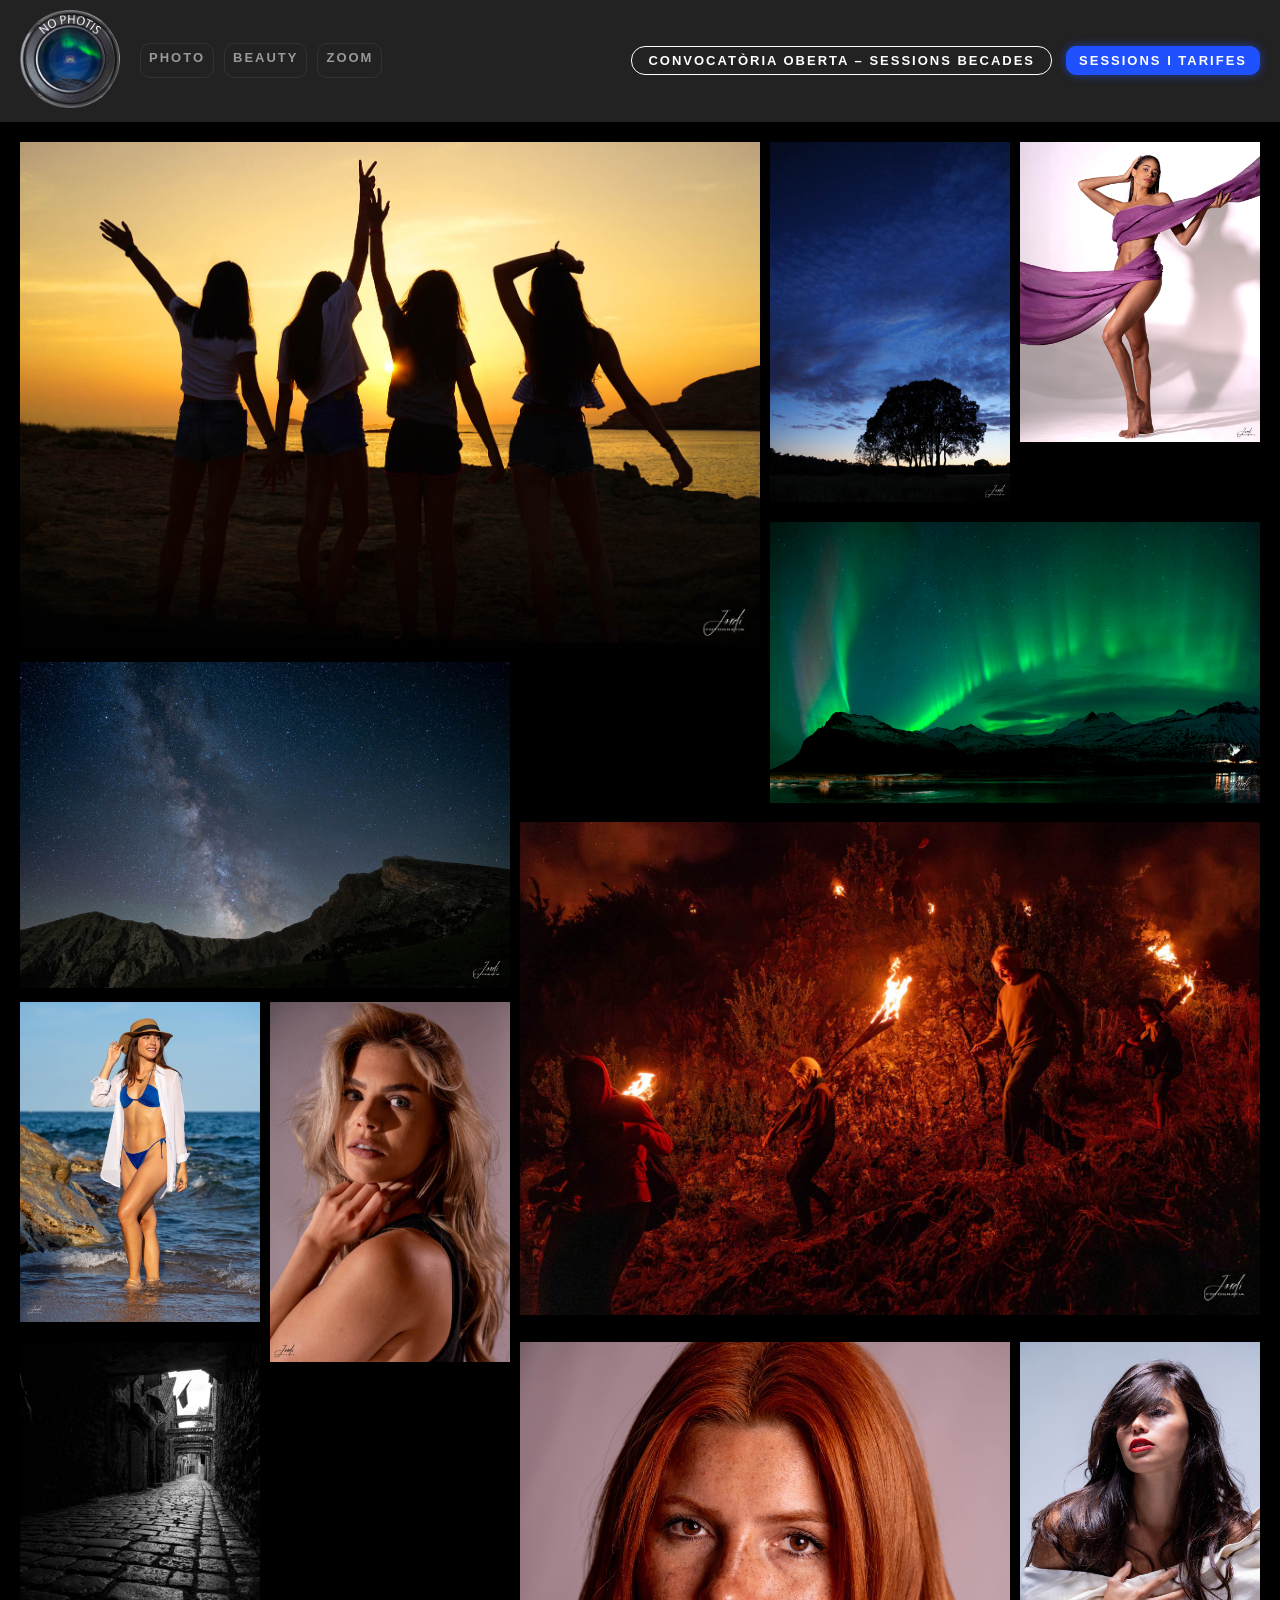
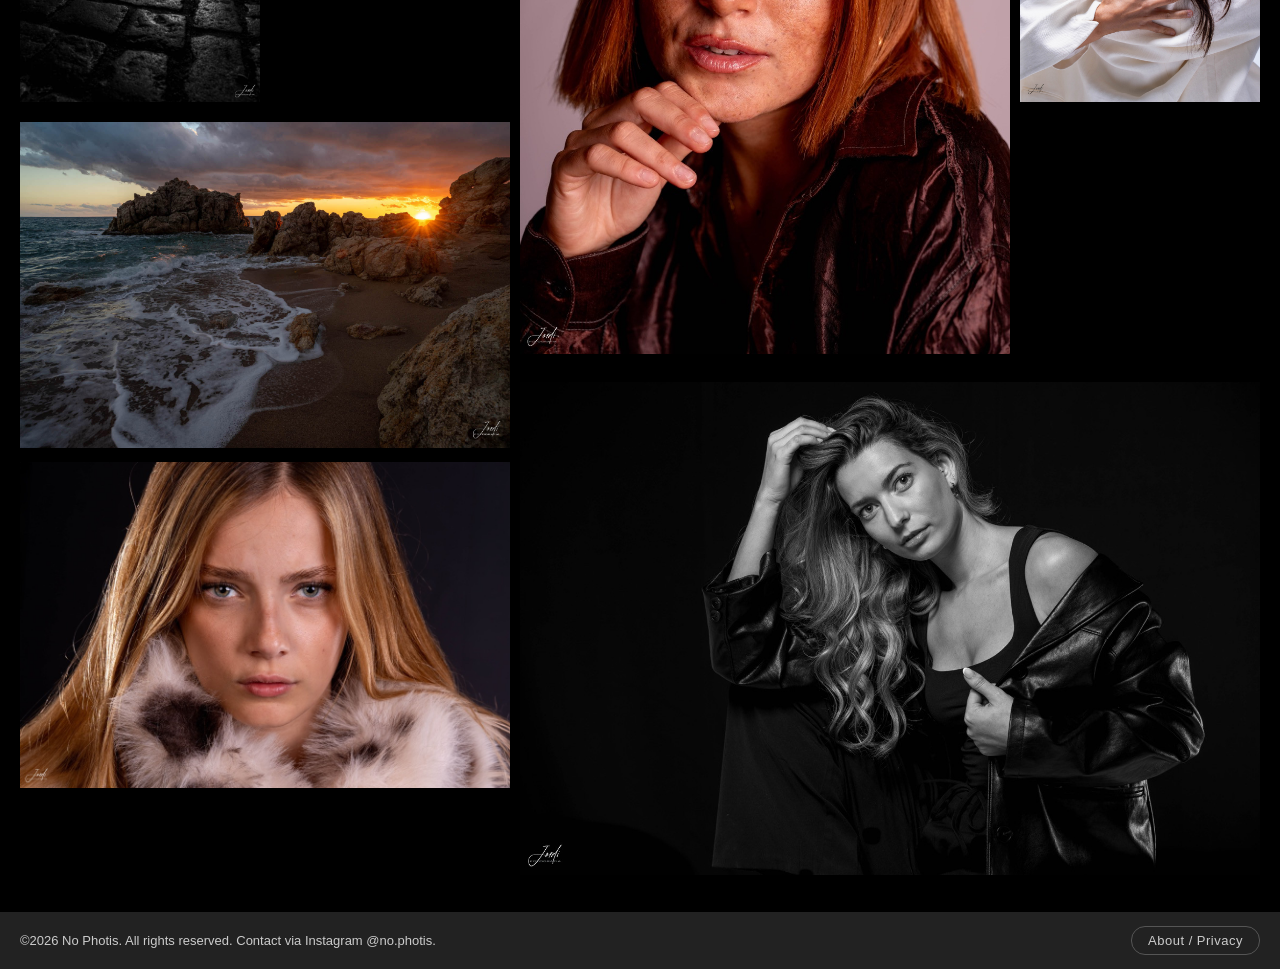
==== index.html @ d9797ae2 "sessions" ====
<!DOCTYPE html>
<html lang="ca">
<head>
    <meta charset="UTF-8">
    <meta name="viewport" content="width=device-width, initial-scale=1.0">
    <title>No Photis - Fotografia de retrat, beauty, paisatge i cel | Barcelona</title>

    <meta name="description" content="No Photis: projecte fotogràfic de Barcelona amb més de 30 anys d'experiència. Retrat i beauty en estudi, paisatges i viatges a l'exterior, cel i macro en detall.">
    <meta name="keywords" content="No Photis, fotografia Barcelona, fotògraf Barcelona, fotografia de retrat, fotografia beauty, No Photis Studio, paisatge, fotografia de viatges, fotografia nocturna, aurora boreal, fotografia macro, fotografia aèria">
    <meta name="author" content="No Photis">
    <meta name="robots" content="index, follow">
    <link rel="canonical" href="https://www.nophotis.com/">
    <link rel="icon" href="img/favicon-32.png" type="image/png" sizes="32x32">
    <link rel="icon" href="img/favicon-16.png" type="image/png" sizes="16x16">
    <link rel="apple-touch-icon" href="img/apple-touch-icon.png">

    <meta property="og:type" content="website">
    <meta property="og:site_name" content="No Photis">
    <meta property="og:title" content="No Photis - Fotografia de retrat, beauty, paisatge i cel">
    <meta property="og:description" content="Projecte fotogràfic de Barcelona amb més de 30 anys d'experiència: retrat i beauty en estudi, paisatges i viatges a l'exterior, cel, aeri i macro en detall.">
    <meta property="og:image" content="https://www.nophotis.com/img/NoPhotis.png">
    <meta property="og:url" content="https://www.nophotis.com/">
    <meta property="og:locale" content="ca_ES">
    <meta property="og:locale:alternate" content="en_US">

    <meta name="twitter:card" content="summary_large_image">
    <meta name="twitter:title" content="No Photis - Fotografia de retrat, beauty, paisatge i cel">
    <meta name="twitter:description" content="Projecte fotogràfic de Barcelona amb més de 30 anys d'experiència: retrat i beauty en estudi, paisatges i viatges a l'exterior, cel, aeri i macro en detall.">
    <meta name="twitter:image" content="https://www.nophotis.com/img/NoPhotis.png">

    <script type="application/ld+json">
    {
        "@context": "https://schema.org",
        "@type": "Person",
        "name": "No Photis",
        "url": "https://www.nophotis.com/",
        "image": "https://www.nophotis.com/img/NoPhotis.png",
        "jobTitle": "Fotògraf / Photographer",
        "description": "Projecte fotogràfic amb més de 30 anys d'experiència, ubicat a Barcelona: retrat i beauty (No Photis Studio), paisatge, viatges, cel, aeri i macro.",
        "address": {
            "@type": "PostalAddress",
            "addressLocality": "Barcelona",
            "addressCountry": "ES"
        },
        "sameAs": [
            "https://www.instagram.com/no.photis",
            "https://www.instagram.com/no.photis.studio"
        ]
    }
    </script>

    <script>
        if (location.hostname === 'studio.nophotis.com') {
            location.replace('/beauty/index.html');
        }
    </script>
    <link rel="stylesheet" href="style.css">
</head>
<body>

    <header>
        <a href="#" id="logo-home">
            <img src="img/NoPhotis.png" alt="No Photis"
                 style="width:100px; margin-right:28px;">
        </a>
        <nav>
            <div class="menu-group">
                <a class="menu-group-title" href="outdoor/index.html">PHOTO</a>
            </div>
            <div class="menu-group">
                <a class="menu-group-title" href="beauty/index.html">BEAUTY</a>
            </div>
            <div class="menu-group">
                <a class="menu-group-title" href="zoom/index.html">ZOOM</a>
            </div>
        </nav>
        <div class="header-dreta">
            <!-- CONVOCATÒRIA: per mostrar el bàner, treu "hidden" -->
            <a id="convocatoria-banner" class="convocatoria-banner" href="sessions-becades/index.html">Convocatòria oberta – Sessions becades</a>
            <a class="menu-sessions" href="sessions/index.html">SESSIONS I TARIFES</a>
        </div>
    </header>

    <main>
        <section id="gallery">
            <div class="grid">
                <!-- Les imatges es carregaran aquí mitjançant JavaScript -->
            </div>
            <div id="full-image-view">
                <button id="prev-image" class="nav-button"><img src="img/prev.png" alt="Prev"></button>
                <div id="full-image-container">
                    <img id="full-image" src="" alt="">
                    <div id="image-name"></div>
                </div>
                <button id="next-image" class="nav-button"><img src="img/next.png" alt="Next"></button>
            </div>
        </section>

<!--
    <section id="about">
      <p>Capturant instants !</p>
        </section>
-->
    </main>

    <footer>
        <p>&copy;2026 No Photis. All rights reserved. Contact via Instagram <a href="https://www.instagram.com/no.photis" target="_blank">@no.photis</a>.</p>
        <a href="about.html" target="_blank" rel="noopener" class="footer-info-link">About / Privacy</a>
    </footer>

    <script>
        window.MOSAIC_TYPE = 'modular';
    </script>
    <script src="script.js"></script>
</body>
</html>
---- style.css ----
body {
    background-color: black;
    color: white;
    font-family: sans-serif;
    margin: 0;
    padding: 0;
}

header {
    background-color: #222;
    padding: 10px 20px;
    display: flex;
    align-items: center;
   /* justify-content: space-between; */
}

nav {
    display: flex;
    flex-wrap: wrap;
    align-items: flex-start;
    column-gap: 26px;
    row-gap: 6px;
}

/* Cada grup temàtic: un títol i, a sota, la llista de seccions en horitzontal.
   Només dues línies d'alçada perquè tot el menú s'encabeixi dins l'alçada del logo. */
.menu-group {
    display: flex;
    flex-direction: column;
    align-items: flex-start;
    border: 1px solid #333;
    border-radius: 10px;
    padding: 6px 8px;
    margin: -6px -8px;
}

.menu-group-title {
    font-family: Calibri, sans-serif;
    font-size: 13px;
    font-weight: bold;
    letter-spacing: 2px;
    color: #999;
    margin-bottom: 6px;
}

/* Quan el títol de grup és un enllaç cap a la subpàgina d'un altre grup temàtic */
a.menu-group-title {
    text-decoration: none;
    cursor: pointer;
}

a.menu-group-title:hover {
    color: #fff;
}

.menu-group-links {
    list-style: none;
    padding: 0;
    margin: 0;
    display: flex;
    flex-wrap: wrap;
    gap: 8px;
}

.menu-group-links li {
    margin: 0;
}

.menu-group-links a {
    display: inline-block;
    color: white;
    text-decoration: none;
    white-space: nowrap;
    padding: 5px 18px;
    background-color: black;
    border-radius: 14px;
    font-family: Calibri, sans-serif;
    font-size: 14px;
    line-height: 1.6;
}

.menu-group-links a:hover {
    background-color: white;
    color: black;
}

.menu-group-links a.active {
    background-color: white;
    color: black;
    font-weight: bold;
}

/* El grup temàtic actiu (la pàgina que s'està visualitzant) es distingeix
   dels altres amb un marc més marcat i un fons lleugerament més clar. */
.menu-group.active-group {
    border-color: #888;
    background-color: rgba(255, 255, 255, 0.08);
}

.menu-group.active-group .menu-group-title {
    color: #fff;
}

main {
    padding: 20px;
}

/* ============================================================
   MOSAIC DE LA GALERIA
   Cada secció (homepage, outdoor, beauty, zoom) declara el seu tipus de
   mosaic assignant `window.MOSAIC_TYPE` a l'<script> inline de la pàgina,
   abans de carregar script.js. Tipus disponibles:
     'justified' -> files d'alçada fixa, amplada segons proporció (per defecte)
     'columns'   -> mosaic clàssic per columnes (a l'estil Pinterest)
     'modular'   -> grid asimètric amb punts focals (lògica a script.js)
   script.js afegeix la classe `mosaic-<tipus>` al <body>; els blocs de sota
   defineixen l'estil de cada tipus. Per afegir-ne un de nou, crea un bloc
   `.mosaic-<nom> #gallery .grid { ... }` seguint el mateix patró.
   ============================================================ */

#gallery .grid {
    display: flex;
    flex-wrap: wrap;
    gap: 10px;
}

/* Cada imatge es mostra sencera, amb la seva proporció natural, sense retallar */
.grid-item {
    position: relative;
    overflow: hidden; /* Important per no sobresortir en l'animació de hover */
}

#gallery .grid img {
    display: block;
    cursor: pointer;
    transition: transform 0.3s ease;
}

#gallery .grid img:hover {
    transform: scale(1.05);
}

/* ---- justified: files d'alçada fixa, amplada lliure segons la proporció
   de cada imatge, perquè una foto horitzontal i una vertical es vegin amb
   una mida semblant (per alçada) en lloc que l'horitzontal surti molt més
   petita. Centrada perquè la darrera fila (incompleta) no quedi despenjada
   a l'esquerra. ---- */
.mosaic-justified #gallery .grid {
    justify-content: center;
}

.mosaic-justified .grid-item {
    height: 260px;
}

.mosaic-justified #gallery .grid img {
    height: 100%;
    width: auto;
    max-width: 100%;
}

@media (max-width: 700px) {
    .mosaic-justified .grid-item {
        height: 170px;
    }
}

/* ---- columns: mosaic clàssic per columnes ---- */
.mosaic-columns #gallery .grid {
    display: block;
    columns: 280px;
    column-gap: 10px;
}

.mosaic-columns .grid-item {
    height: auto;
    break-inside: avoid;
    margin-bottom: 10px;
}

.mosaic-columns #gallery .grid img {
    width: 100%;
    height: auto;
}

/* ---- modular: grid asimètric amb punts focals. El JS decideix per cada
   foto quantes columnes (grid-column) i files (grid-row-end) ocupa la
   cel·la: l'amplada surt de l'orientació real de la imatge (les panoràmiques
   guanyen columnes, les verticals no s'estiren) i cada 8 posicions dues
   fotos reben una columna extra com a punt focal. L'alçada resultant es
   calcula a partir de l'alçada renderitzada, perquè la imatge s'hi ajusti
   exactament sense retallar-se ni deixar marge negre. ---- */
.mosaic-modular #gallery .grid {
    display: grid;
    grid-template-columns: repeat(auto-fill, minmax(230px, 1fr));
    grid-auto-rows: 10px;
    grid-auto-flow: dense;
    gap: 10px;
}

.mosaic-modular .grid-item {
    height: auto;
}

.mosaic-modular #gallery .grid img {
    width: 100%;
    height: auto;
}

/* En pantalles molt amples, limita l'amplada total perquè el nombre de
   columnes segueixi creixent (auto-fill) en lloc de deixar que unes poques
   columnes s'eixamplin fins a fer les fotos exagerades. */
.mosaic-modular main {
    max-width: 2000px;
    margin: 0 auto;
}

/* Estils per al nom del fitxer sota cada imatge del grid */
.image-name-grid {
    display: none;
/*
    position: absolute;
    bottom: 5px;
    left: 5px;
    color: white;
    font-size: 12px;
    background-color: rgba(0, 0, 0, 0.7);
    padding: 2px 5px;
    border-radius: 3px;
*/
}

#full-image-view {
    display: none;
    position: fixed;
    top: 0;
    left: 0;
    width: 100%;
    height: 100%;
    background-color: rgba(0, 0, 0, 0.9);
    z-index: 1000;
    text-align: center;
    display: flex;
    align-items: center;
    justify-content: center;
}

#full-image-container {
    position: relative;
    width: 90%; /* Canviat max-width per width */
    height: 90vh; /* Canviat max-height per height i usant vh */
    display: flex;
    align-items: center;
    justify-content: center;
}


#full-image {
    max-width: 100%;
    max-height: 100%;
    object-fit: contain;
}

#image-name {
    display: none;
/*
    position: absolute;
    bottom: 10px;
    left: 50%;
    transform: translateX(-50%);
    color: white;
    font-size: 16px;
    text-align: center;
*/
}


.nav-button img {
    width: 50px; /* Ajusta segons necessitis */
    height: 50px; /* Ajusta segons necessitis */
    vertical-align: middle; /* Alinea verticalment la imatge */
}


#prev-image {
    left: 10px;
    background-color: transparent; /* Fons transparent */
    color: white;
    border: none;
    padding: 5px 5px;
    cursor: pointer;
    font-size: 5px;
    border-radius: 5px;
    transform: scale(0.6);
}


#next-image {
    right: 10px;
    background-color: transparent; /* Fons transparent */
    color: white;
    border: none;
    padding: 5px 5px;
    cursor: pointer;
    font-size: 5px;
    border-radius: 5px;
    transform: scale(0.6);
}


#prev-image img,
#next-image img {
    filter: invert(1) opacity(0.8);
}


#prev-image img:hover,
#next-image img:hover {
/*    filter: invert(0); */
    transform: scale(1.1);
}


#about {
    display: none;
    margin-top: 20px;
}

#about-content {
    line-height: 1.6;
}

footer {
    background-color: #222;
    padding: 14px 20px;
    display: flex;
    align-items: center;
    justify-content: space-between;
    flex-wrap: wrap;
    gap: 12px;
    font-size: 13px;
    color: #ccc;
}

footer p {
    margin: 0;
}

footer a {
    color: #ccc;
    text-decoration: none;
}

footer a:hover {
    color: #fff;
}

.footer-info-link {
    white-space: nowrap;
    border: 1px solid #555;
    padding: 6px 16px;
    border-radius: 14px;
    font-family: Calibri, sans-serif;
    letter-spacing: 0.5px;
}

.footer-info-link:hover {
    background-color: #fff;
    color: #000 !important;
    border-color: #fff;
}

/* ============================================================
   SESSIONS I TARIFES / SESSIONS BECADES
   Bàner de convocatòria (portada, BEAUTY i /sessions) i pàgines
   /sessions i /sessions-becades. Tots els textos i preus són a l'HTML.
   ============================================================ */

/* Zona dreta de la capçalera: bàner de convocatòria (si es mostra) i botó
   "Sessions i tarifes", a la mateixa alçada que el menú */
.header-dreta {
    margin-left: auto;
    align-self: center;
    display: flex;
    align-items: center;
    flex-wrap: wrap;
    justify-content: flex-end;
    gap: 10px 14px;
    padding-left: 20px;
}

.menu-sessions {
    white-space: nowrap;
    font-family: Calibri, sans-serif;
    font-size: 13px;
    font-weight: bold;
    letter-spacing: 2px;
    color: #fff;
    text-decoration: none;
    background-color: #1f51ff;
    border: 1px solid #1f51ff;
    border-radius: 10px;
    padding: 6px 12px;
    box-shadow: 0 0 10px rgba(31, 81, 255, 0.6);
}

.menu-sessions:hover,
.menu-sessions:focus-visible {
    background-color: #4d74ff;
    border-color: #fff;
    box-shadow: 0 0 14px rgba(77, 116, 255, 0.85);
}

.menu-sessions[aria-current="page"] {
    border-color: #fff;
}

/* Bàner: un sol element, en majúscules */
.convocatoria-banner {
    white-space: nowrap;
    font-family: Calibri, sans-serif;
    font-size: 13px;
    font-weight: bold;
    letter-spacing: 2px;
    text-transform: uppercase;
    color: #fff;
    text-decoration: none;
    border: 1px solid #fff;
    border-radius: 14px;
    padding: 6px 16px;
}

.convocatoria-banner:hover,
.convocatoria-banner:focus-visible {
    background-color: #fff;
    color: #000;
}

.convocatoria-banner[hidden] {
    display: none;
}

/* En pantalles estretes, el menú es queda al costat del logo com sempre i la
   zona dreta passa a una línia pròpia, alineada a la dreta */
@media (max-width: 700px) {
    header {
        flex-wrap: wrap;
        row-gap: 12px;
    }
    header nav {
        flex: 1 1 0;
        min-width: 0;
    }
    .header-dreta {
        flex-basis: 100%;
        padding-left: 0;
    }
    .convocatoria-banner {
        white-space: normal;
        text-align: right;
    }
}

.pagina-sessions a:focus-visible,
nav a:focus-visible,
.header-dreta a:focus-visible {
    outline: 2px solid #fff;
    outline-offset: 2px;
}

.sessions-main {
    max-width: 960px;
    margin: 0 auto;
    padding: 24px 16px 48px;
    line-height: 1.6;
}

.sessions-main a {
    color: #fff;
}

.sessions-main h1 {
    font-size: 26px;
    font-weight: normal;
    letter-spacing: 1px;
    margin: 0 0 12px;
}

.sessions-main h2 {
    font-family: Calibri, sans-serif;
    font-size: 15px;
    letter-spacing: 2px;
    text-transform: uppercase;
    color: #ccc;
    border-bottom: 1px solid #333;
    padding-bottom: 8px;
    margin: 40px 0 16px;
}

.sessions-main h3 {
    font-size: 16px;
    margin: 24px 0 8px;
}

.sessions-intro p {
    color: #ccc;
    max-width: 640px;
}

.sessions-intro .sessions-subtitol {
    margin: -6px 0 14px;
    font-family: Calibri, sans-serif;
    font-size: 14px;
    letter-spacing: 1px;
    color: #999;
}

.sessions-llista {
    padding-left: 20px;
}

.sessions-llista li {
    margin-bottom: 6px;
}

.sessions-boto {
    display: inline-block;
    font-family: Calibri, sans-serif;
    font-size: 14px;
    letter-spacing: 1px;
    text-transform: uppercase;
    color: #000 !important;
    background-color: #fff;
    border: 1px solid #fff;
    border-radius: 20px;
    padding: 8px 22px;
    text-decoration: none;
    cursor: pointer;
}

.sessions-boto:hover {
    background-color: #ccc;
    border-color: #ccc;
}

/* Targetes de serveis: una columna al mòbil, 2–3 a escriptori */
.serveis-grid {
    display: grid;
    grid-template-columns: 1fr;
    gap: 16px;
}

@media (min-width: 640px) {
    .serveis-grid {
        grid-template-columns: repeat(2, 1fr);
    }
}

@media (min-width: 960px) {
    .serveis-grid {
        grid-template-columns: repeat(3, 1fr);
    }
}

.servei-card {
    display: flex;
    flex-direction: column;
    background-color: #111;
    border: 1px solid #333;
    border-radius: 10px;
    padding: 18px 20px;
}

.servei-card h3 {
    margin: 0 0 2px;
    font-size: 17px;
}

.servei-durada {
    margin: 0 0 10px;
    color: #999;
    font-size: 14px;
}

.servei-card ul {
    margin: 0 0 14px;
    padding-left: 18px;
    color: #ccc;
    font-size: 14px;
}

.servei-preu {
    margin: auto 0 0;
    font-size: 22px;
}

.servei-preu small {
    font-size: 12px;
    color: #999;
}

.servei-nota {
    margin: 10px 0 0;
    font-size: 13px;
    color: #aaa;
}

.servei-becable {
    border-color: #777;
}

/* Bloc de becades: diferenciat però sobri */
.becades-bloc {
    background-color: #151515;
    border: 1px solid #444;
    border-radius: 10px;
    padding: 4px 20px 20px;
    margin-top: 40px;
    scroll-margin-top: 16px;
}

.becades-bloc h2 {
    margin-top: 20px;
}

.becades-dades {
    display: flex;
    flex-wrap: wrap;
    gap: 12px 32px;
    margin: 16px 0;
}

.becades-dades dt {
    font-family: Calibri, sans-serif;
    font-size: 12px;
    letter-spacing: 1px;
    text-transform: uppercase;
    color: #999;
}

.becades-dades dd {
    margin: 0;
}

.becades-dades [hidden] {
    display: none;
}

.becades-recordatori {
    color: #ccc;
}

.moodboard {
    display: grid;
    grid-template-columns: repeat(2, 1fr);
    gap: 8px;
    margin: 20px 0;
}

@media (min-width: 640px) {
    .moodboard {
        grid-template-columns: repeat(3, 1fr);
    }
}

.moodboard img {
    width: 100%;
    aspect-ratio: 4 / 5;
    object-fit: cover;
    display: block;
}

.becades-nota {
    font-size: 13px;
    color: #aaa;
}

/* Selector d'idioma (CAT · ES · EN) de /sessions i /sessions-becades */
.selector-idioma {
    display: flex;
    align-items: center;
    font-family: Calibri, sans-serif;
    font-size: 12px;
    letter-spacing: 1px;
}

.selector-idioma a {
    color: #999;
    text-decoration: none;
    padding: 4px 6px;
}

.selector-idioma a + a {
    border-left: 1px solid #555;
}

.selector-idioma a:hover {
    color: #fff;
}

.selector-idioma a[aria-current="page"] {
    color: #fff;
    font-weight: bold;
}
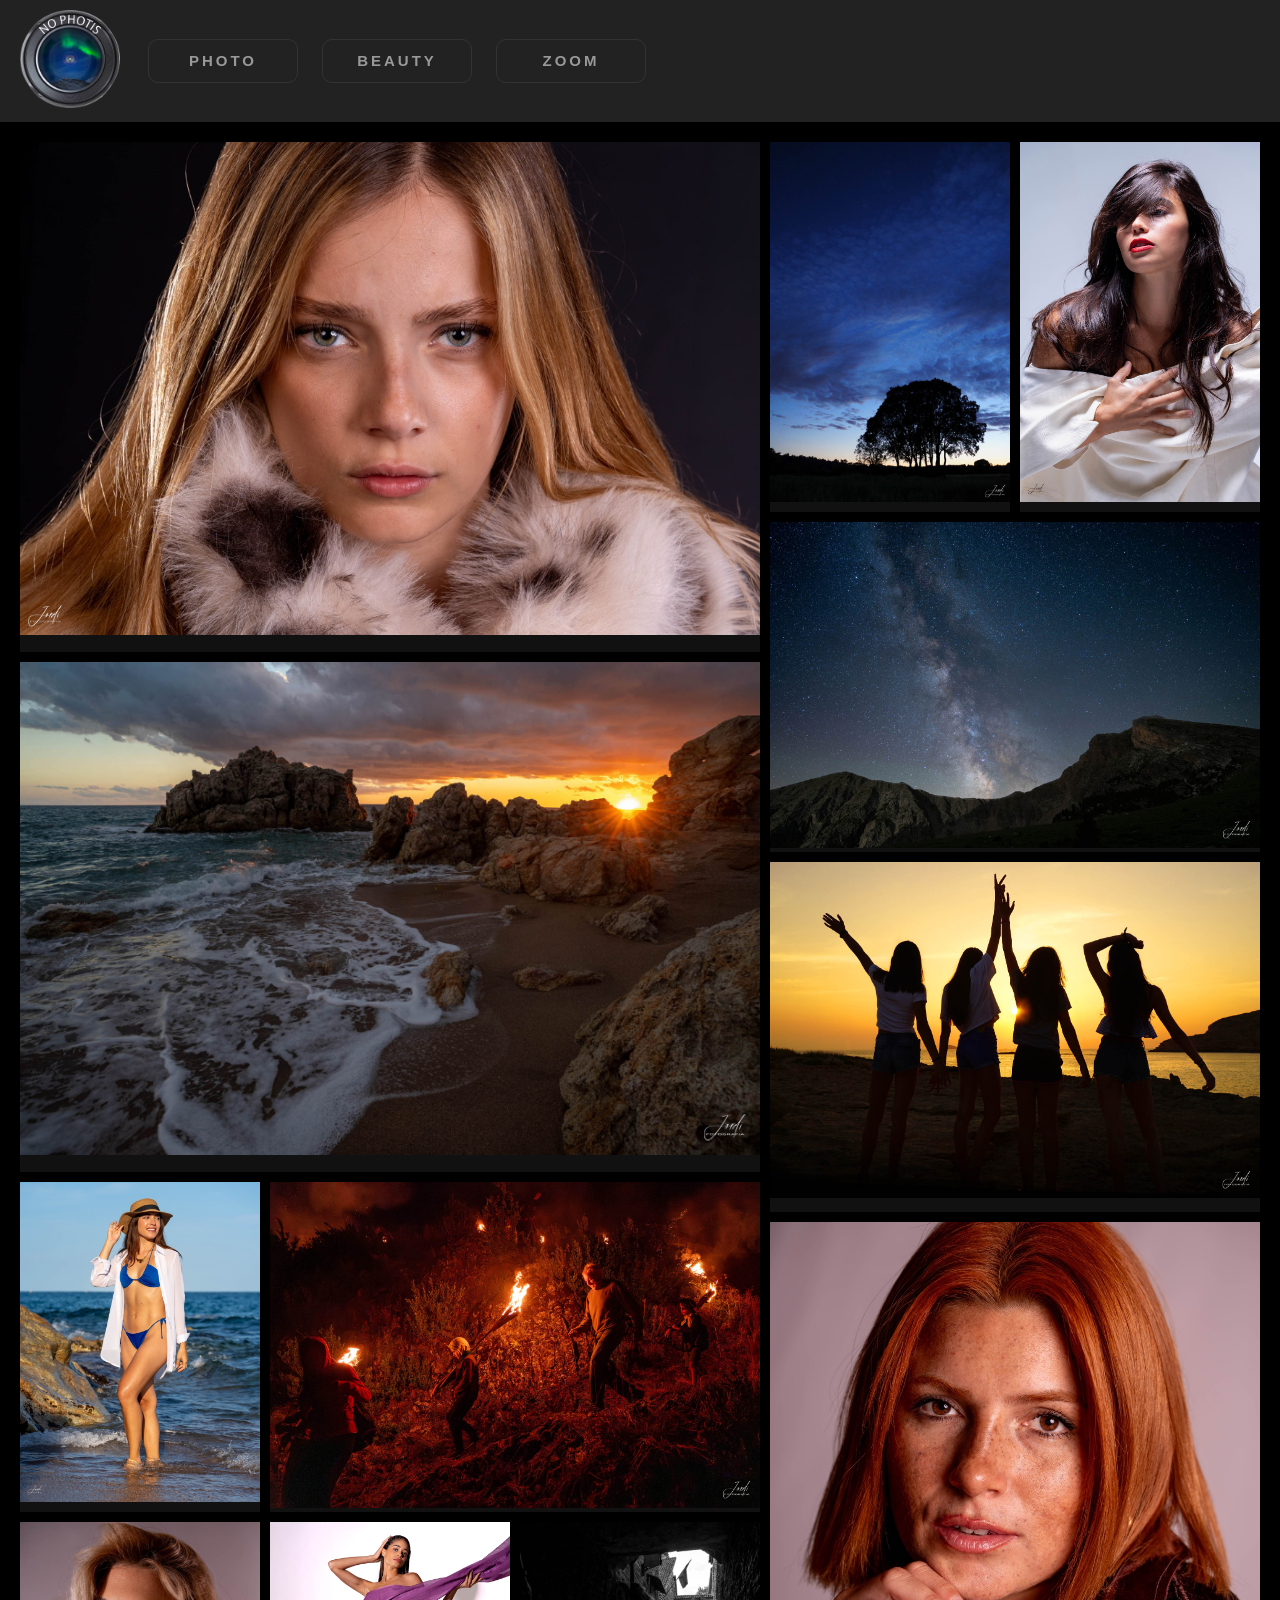
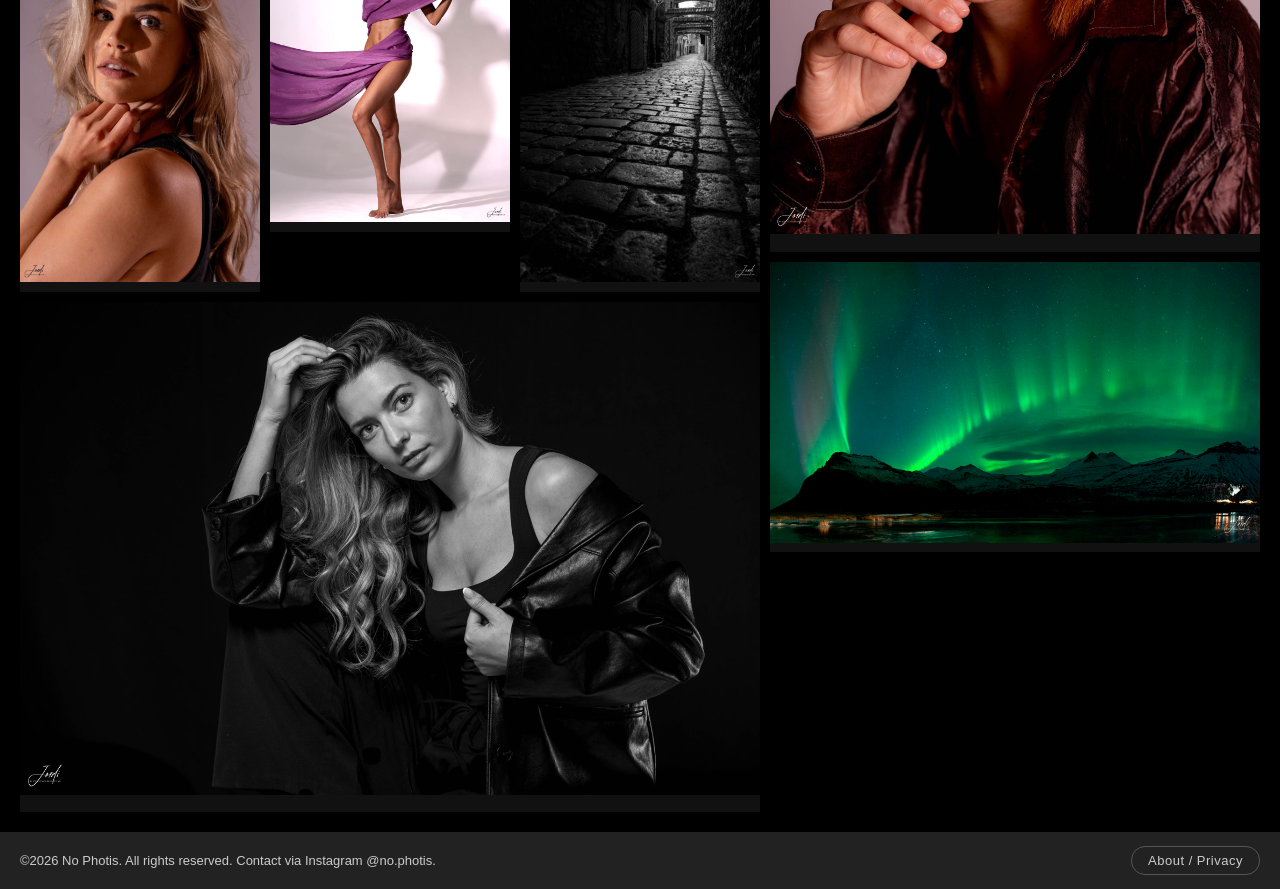
==== commit 2730e324: "noumenu" ====
--- a/index.html
+++ b/index.html
@@ -74,11 +74,6 @@
                 <a class="menu-group-title" href="zoom/index.html">ZOOM</a>
             </div>
         </nav>
-        <div class="header-dreta">
-            <!-- CONVOCATÒRIA: per mostrar el bàner, treu "hidden" -->
-            <a id="convocatoria-banner" class="convocatoria-banner" href="sessions-becades/index.html">Convocatòria oberta – Sessions becades</a>
-            <a class="menu-sessions" href="sessions/index.html">SESSIONS I TARIFES</a>
-        </div>
     </header>
 
     <main>
--- a/style.css
+++ b/style.css
@@ -11,55 +11,75 @@
     padding: 10px 20px;
     display: flex;
     align-items: center;
-   /* justify-content: space-between; */
+    /* Si la zona dreta (convocatòria + sessions) no hi cap al costat del
+       menú, baixa a una línia pròpia, alineada a la dreta */
+    flex-wrap: wrap;
+    row-gap: 12px;
 }
 
 nav {
     display: flex;
     flex-wrap: wrap;
-    align-items: flex-start;
-    column-gap: 26px;
-    row-gap: 6px;
-}
-
-/* Cada grup temàtic: un títol i, a sota, la llista de seccions en horitzontal.
-   Només dues línies d'alçada perquè tot el menú s'encabeixi dins l'alçada del logo. */
+    min-width: 0;
+    /* Mai més ample que l'espai al costat del logo (100px + 28px de marge),
+       perquè el menú no baixi a sota del logo en pantalles mitjanes */
+    max-width: calc(100% - 128px);
+    align-items: center;
+    gap: 10px 24px;
+}
+
+/* Cada grup temàtic és una caixa amb el títol (PHOTO, BEAUTY, ZOOM). Totes
+   tenen la mateixa alçada i una amplada mínima, a totes les pàgines.
+   El grup actiu (la subpàgina que s'està veient) creix cap a la dreta i
+   mostra les seves seccions en línia dins la mateixa caixa, separades del
+   títol per una línia vertical. */
 .menu-group {
     display: flex;
-    flex-direction: column;
-    align-items: flex-start;
+    align-items: center;
+    min-width: 150px;
+    min-height: 44px;
+    box-sizing: border-box;
     border: 1px solid #333;
     border-radius: 10px;
-    padding: 6px 8px;
-    margin: -6px -8px;
 }
 
 .menu-group-title {
-    font-family: Calibri, sans-serif;
-    font-size: 13px;
+    flex: 1 0 auto;
+    box-sizing: border-box;
+    padding: 12px 18px;
+    text-align: center;
+    font-family: Calibri, sans-serif;
+    font-size: 15px;
     font-weight: bold;
-    letter-spacing: 2px;
+    letter-spacing: 3px;
     color: #999;
-    margin-bottom: 6px;
-}
-
-/* Quan el títol de grup és un enllaç cap a la subpàgina d'un altre grup temàtic */
+}
+
+/* Quan el títol de grup és un enllaç cap a la subpàgina d'un altre grup
+   temàtic, l'enllaç omple tota la caixa: tota la superfície és clicable */
 a.menu-group-title {
     text-decoration: none;
     cursor: pointer;
 }
 
-a.menu-group-title:hover {
+.menu-group:has(> a.menu-group-title):hover {
+    border-color: #888;
+    background-color: rgba(255, 255, 255, 0.08);
+}
+
+.menu-group:has(> a.menu-group-title):hover .menu-group-title {
     color: #fff;
 }
 
 .menu-group-links {
     list-style: none;
-    padding: 0;
     margin: 0;
+    padding: 0 7px 0 12px;
+    border-left: 1px solid #555;
     display: flex;
     flex-wrap: wrap;
-    gap: 8px;
+    align-items: center;
+    gap: 6px;
 }
 
 .menu-group-links li {
@@ -68,20 +88,20 @@
 
 .menu-group-links a {
     display: inline-block;
-    color: white;
+    color: #ddd;
     text-decoration: none;
     white-space: nowrap;
-    padding: 5px 18px;
-    background-color: black;
+    padding: 4px 16px;
     border-radius: 14px;
     font-family: Calibri, sans-serif;
     font-size: 14px;
     line-height: 1.6;
+    transition: background-color 0.2s ease, color 0.2s ease;
 }
 
 .menu-group-links a:hover {
-    background-color: white;
-    color: black;
+    background-color: rgba(255, 255, 255, 0.15);
+    color: #fff;
 }
 
 .menu-group-links a.active {
@@ -90,15 +110,50 @@
     font-weight: bold;
 }
 
-/* El grup temàtic actiu (la pàgina que s'està visualitzant) es distingeix
-   dels altres amb un marc més marcat i un fons lleugerament més clar. */
+/* El grup temàtic actiu es distingeix dels altres amb un marc més marcat
+   i un fons lleugerament més clar */
 .menu-group.active-group {
     border-color: #888;
     background-color: rgba(255, 255, 255, 0.08);
 }
 
 .menu-group.active-group .menu-group-title {
-    color: #fff;
+    flex: 0 0 auto;
+    padding-right: 14px;
+    color: #fff;
+}
+
+@media (max-width: 700px) {
+    nav {
+        gap: 8px 12px;
+    }
+    .menu-group {
+        min-width: 0;
+        min-height: 38px;
+    }
+    .menu-group-title {
+        padding: 10px 12px;
+        font-size: 13px;
+        letter-spacing: 2px;
+    }
+    /* Al mòbil el grup actiu ocupa tota la línia: títol a dalt i les
+       seccions a sota, perquè hi càpiguen sense estrènyer-se */
+    .menu-group.active-group {
+        flex-basis: 100%;
+        flex-wrap: wrap;
+        order: 1;
+    }
+    .menu-group.active-group .menu-group-title {
+        flex-basis: 100%;
+        text-align: left;
+        padding-bottom: 4px;
+    }
+    .menu-group-links {
+        border-left: none;
+        padding: 0 6px 8px;}
+    .menu-group-links a {
+        padding: 4px 12px;
+    }
 }
 
 main {
@@ -128,12 +183,21 @@
 .grid-item {
     position: relative;
     overflow: hidden; /* Important per no sobresortir en l'animació de hover */
-}
-
+    background-color: #111; /* Espai reservat mentre la foto es descarrega */
+}
+
+/* Les fotos s'afegeixen al mosaic amb la seva mida ja reservada (script.js
+   en coneix la proporció abans de col·locar-les) i apareixen amb un fos,
+   de manera que cap foto desplaça les que ja s'estan mostrant. */
 #gallery .grid img {
     display: block;
     cursor: pointer;
-    transition: transform 0.3s ease;
+    opacity: 0;
+    transition: transform 0.3s ease, opacity 0.5s ease;
+}
+
+#gallery .grid img.loaded {
+    opacity: 1;
 }
 
 #gallery .grid img:hover {
@@ -151,12 +215,17 @@
 
 .mosaic-justified .grid-item {
     height: 260px;
-}
-
+    max-width: 100%;
+}
+
+/* L'amplada surt dels atributs width/height que posa script.js (proporció
+   coneguda abans de la descàrrega). Si una panoràmica no hi cap, es retalla
+   lleugerament en lloc de deformar-se. */
 .mosaic-justified #gallery .grid img {
     height: 100%;
     width: auto;
     max-width: 100%;
+    object-fit: cover;
 }
 
 @media (max-width: 700px) {
@@ -376,17 +445,16 @@
    /sessions i /sessions-becades. Tots els textos i preus són a l'HTML.
    ============================================================ */
 
-/* Zona dreta de la capçalera: bàner de convocatòria (si es mostra) i botó
-   "Sessions i tarifes", a la mateixa alçada que el menú */
+/* Segona línia de la capçalera, centrada: bàner de convocatòria i botó
+   "Sessions i tarifes". Només apareix a BEAUTY (i a /sessions i
+   /sessions-becades), que és on arriba studio.nophotis.com. */
 .header-dreta {
-    margin-left: auto;
-    align-self: center;
+    flex-basis: 100%;
     display: flex;
     align-items: center;
     flex-wrap: wrap;
-    justify-content: flex-end;
+    justify-content: center;
     gap: 10px 14px;
-    padding-left: 20px;
 }
 
 .menu-sessions {
@@ -451,13 +519,9 @@
         flex: 1 1 0;
         min-width: 0;
     }
-    .header-dreta {
-        flex-basis: 100%;
-        padding-left: 0;
-    }
     .convocatoria-banner {
         white-space: normal;
-        text-align: right;
+        text-align: center;
     }
 }
 
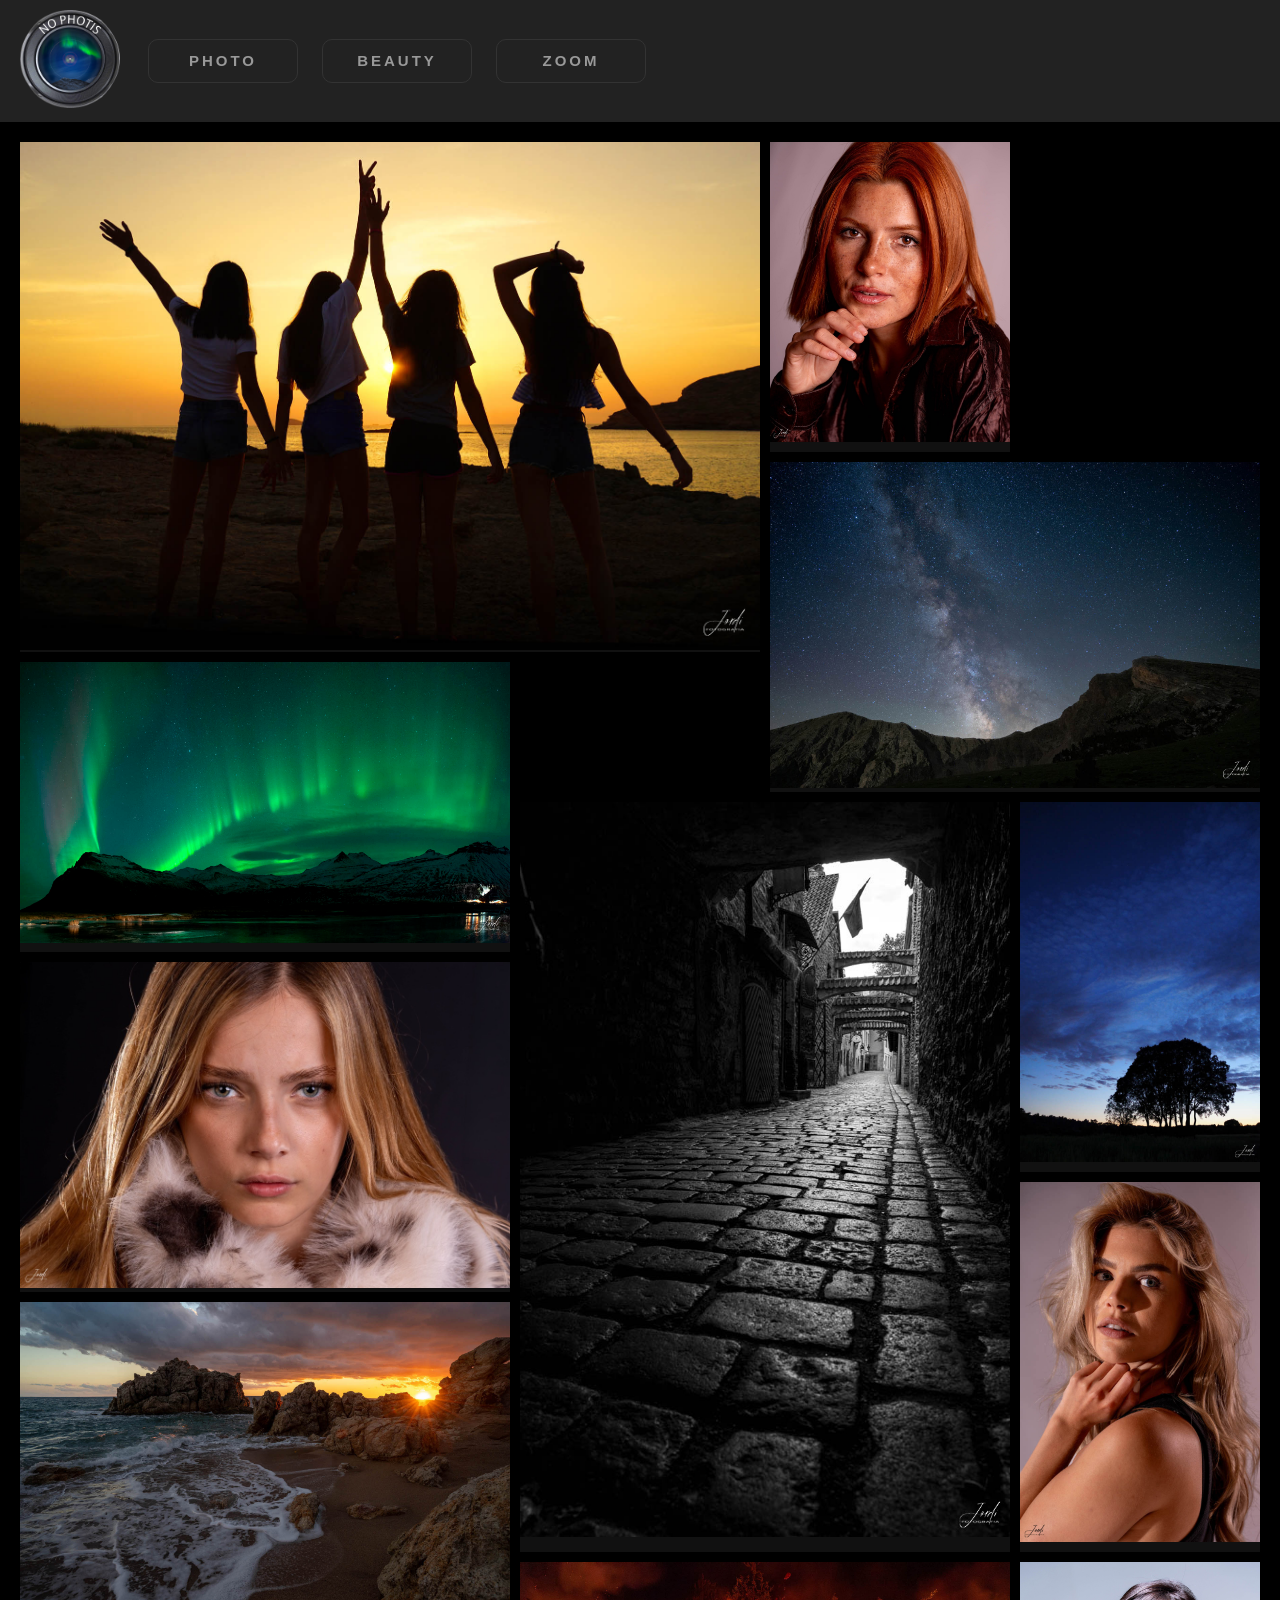
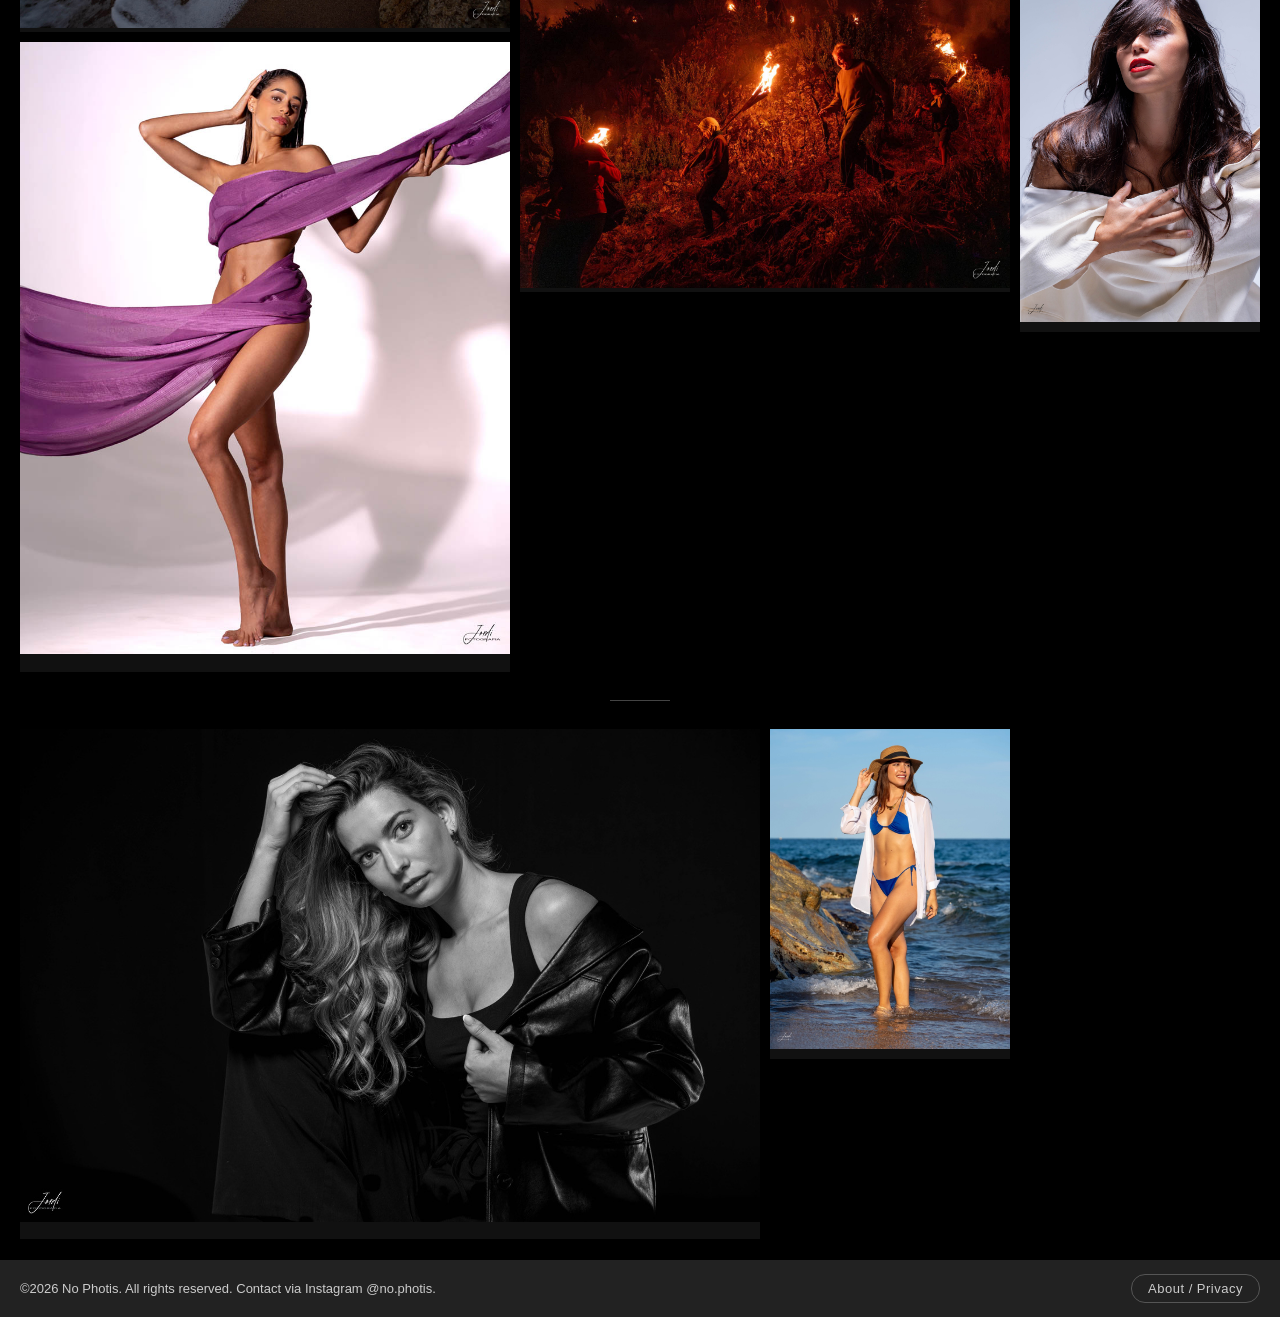
==== commit 5a3f68cb: "noufix" ====
--- a/index.html
+++ b/index.html
@@ -106,6 +106,6 @@
     <script>
         window.MOSAIC_TYPE = 'modular';
     </script>
-    <script src="script.js"></script>
+    <script src="script.js?v=20261121b"></script>
 </body>
 </html>
--- a/style.css
+++ b/style.css
@@ -170,10 +170,12 @@
      'modular'   -> grid asimètric amb punts focals (lògica a script.js)
    script.js afegeix la classe `mosaic-<tipus>` al <body>; els blocs de sota
    defineixen l'estil de cada tipus. Per afegir-ne un de nou, crea un bloc
-   `.mosaic-<nom> #gallery .grid { ... }` seguint el mateix patró.
+   `.mosaic-<nom> #gallery .grid-batch { ... }` seguint el mateix patró.
+   Les fotos es carreguen per grups: cada grup és un .grid-batch dins del
+   .grid, i el layout del mosaic s'aplica a cada .grid-batch.
    ============================================================ */
 
-#gallery .grid {
+#gallery .grid-batch {
     display: flex;
     flex-wrap: wrap;
     gap: 10px;
@@ -209,7 +211,7 @@
    una mida semblant (per alçada) en lloc que l'horitzontal surti molt més
    petita. Centrada perquè la darrera fila (incompleta) no quedi despenjada
    a l'esquerra. ---- */
-.mosaic-justified #gallery .grid {
+.mosaic-justified #gallery .grid-batch {
     justify-content: center;
 }
 
@@ -235,7 +237,7 @@
 }
 
 /* ---- columns: mosaic clàssic per columnes ---- */
-.mosaic-columns #gallery .grid {
+.mosaic-columns #gallery .grid-batch {
     display: block;
     columns: 280px;
     column-gap: 10px;
@@ -259,7 +261,7 @@
    fotos reben una columna extra com a punt focal. L'alçada resultant es
    calcula a partir de l'alçada renderitzada, perquè la imatge s'hi ajusti
    exactament sense retallar-se ni deixar marge negre. ---- */
-.mosaic-modular #gallery .grid {
+.mosaic-modular #gallery .grid-batch {
     display: grid;
     grid-template-columns: repeat(auto-fill, minmax(230px, 1fr));
     grid-auto-rows: 10px;
@@ -282,6 +284,20 @@
 .mosaic-modular main {
     max-width: 2000px;
     margin: 0 auto;
+}
+
+/* Separador entre grups de fotos (script.js les carrega per grups de 12) */
+.grid-separator {
+    width: 60px;
+    height: 1px;
+    margin: 28px auto;
+    background-color: #444;
+}
+
+/* Marca invisible al final de la galeria: script.js l'observa per demanar
+   el grup de fotos següent quan l'usuari s'hi acosta fent scroll */
+.grid-sentinel {
+    height: 1px;
 }
 
 /* Estils per al nom del fitxer sota cada imatge del grid */
@@ -318,6 +334,7 @@
     position: relative;
     width: 90%; /* Canviat max-width per width */
     height: 90vh; /* Canviat max-height per height i usant vh */
+    min-width: 0; /* Que la mida de la foto no condicioni la del contenidor (script.js el mesura) */
     display: flex;
     align-items: center;
     justify-content: center;
@@ -496,12 +513,36 @@
     border: 1px solid #fff;
     border-radius: 14px;
     padding: 6px 16px;
+    /* Pulsació suau de la brillantor del blanc (text, vora i resplendor) */
+    animation: convocatoria-brillo 2s ease-in-out infinite;
+}
+
+@keyframes convocatoria-brillo {
+    0%, 100% {
+        color: #6e6e6e;
+        border-color: #6e6e6e;
+        text-shadow: none;
+        box-shadow: none;
+    }
+    50% {
+        color: #fff;
+        border-color: #fff;
+        text-shadow: 0 0 8px #fff, 0 0 16px rgba(255, 255, 255, 0.7);
+        box-shadow: 0 0 18px rgba(255, 255, 255, 0.75), inset 0 0 8px rgba(255, 255, 255, 0.35);
+    }
 }
 
 .convocatoria-banner:hover,
 .convocatoria-banner:focus-visible {
+    animation: none;
     background-color: #fff;
     color: #000;
+}
+
+@media (prefers-reduced-motion: reduce) {
+    .convocatoria-banner {
+        animation: none;
+    }
 }
 
 .convocatoria-banner[hidden] {
@@ -607,6 +648,68 @@
     border-color: #ccc;
 }
 
+/* Línia solitària sota les targetes de serveis (polas soles) */
+.serveis-extra {
+    margin: 16px 0 0;
+    color: #ccc;
+}
+
+/* Plataformes (Litmind, Apreia), abans de Serveis */
+.plataformes-intro {
+    margin: 0 0 14px;
+    color: #ccc;
+}
+
+.plataformes-llista {
+    list-style: none;
+    margin: 0;
+    padding: 0;
+    display: grid;
+    grid-template-columns: 1fr;
+    gap: 10px;
+}
+
+@media (min-width: 640px) {
+    .plataformes-llista {
+        grid-template-columns: repeat(2, 1fr);
+    }
+}
+
+.plataformes-llista a {
+    display: flex;
+    align-items: center;
+    gap: 14px;
+    height: 100%;
+    box-sizing: border-box;
+    padding: 12px 16px;
+    background-color: #111;
+    border: 1px solid #333;
+    border-radius: 10px;
+    text-decoration: none;
+    font-size: 14px;
+    line-height: 1.4;
+    color: #ccc;
+    transition: border-color 0.2s ease;
+}
+
+.plataformes-llista a:hover,
+.plataformes-llista a:focus-visible {
+    border-color: #888;
+}
+
+.plataformes-llista img {
+    flex: 0 0 auto;
+    width: 40px;
+    height: auto;
+    border-radius: 8px;
+}
+
+.plataformes-llista strong {
+    display: block;
+    color: #fff;
+    font-size: 15px;
+}
+
 /* Targetes de serveis: una columna al mòbil, 2–3 a escriptori */
 .serveis-grid {
     display: grid;
@@ -675,8 +778,9 @@
 
 /* Bloc de becades: diferenciat però sobri */
 .becades-bloc {
-    background-color: #151515;
-    border: 1px solid #444;
+    /* Blau fosc del mateix to que el botó "Sessions i tarifes" (#1f51ff) */
+    background-color: #0d1638;
+    border: 1px solid rgba(31, 81, 255, 0.55);
     border-radius: 10px;
     padding: 4px 20px 20px;
     margin-top: 40px;
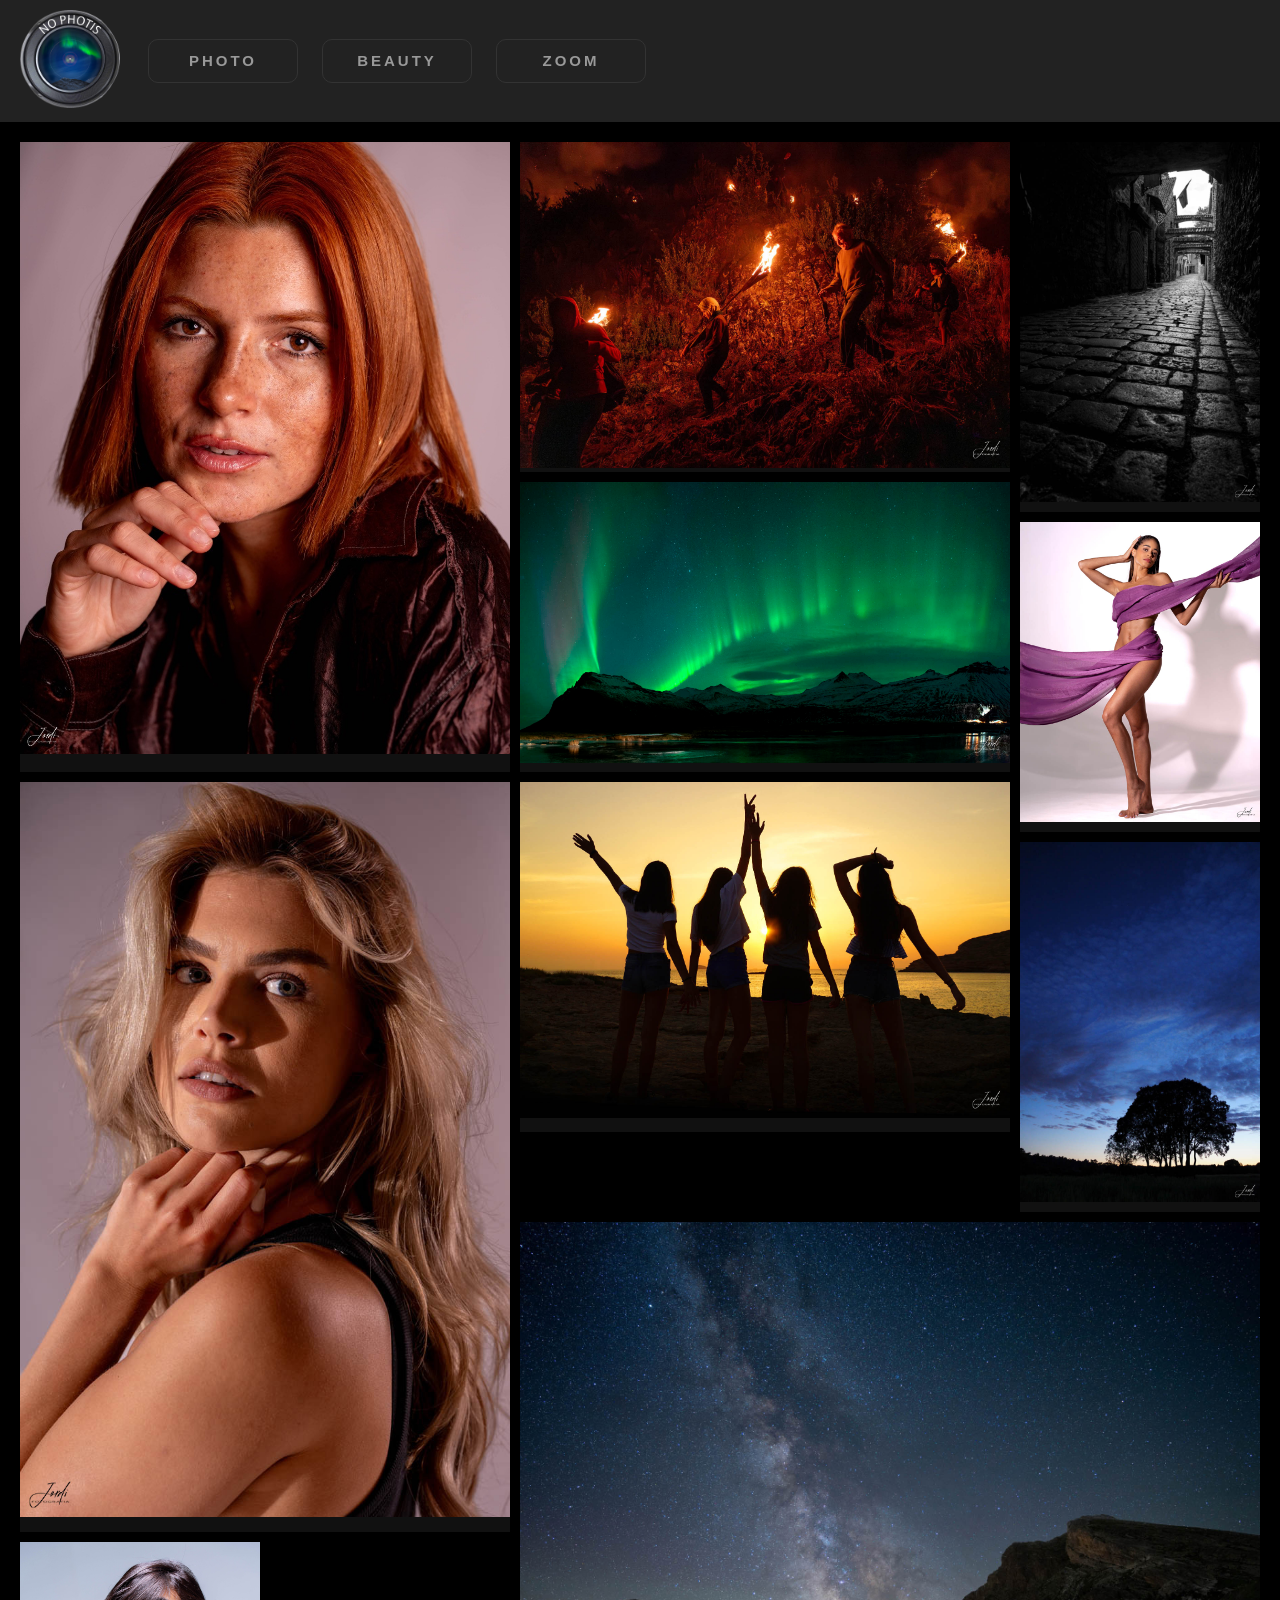
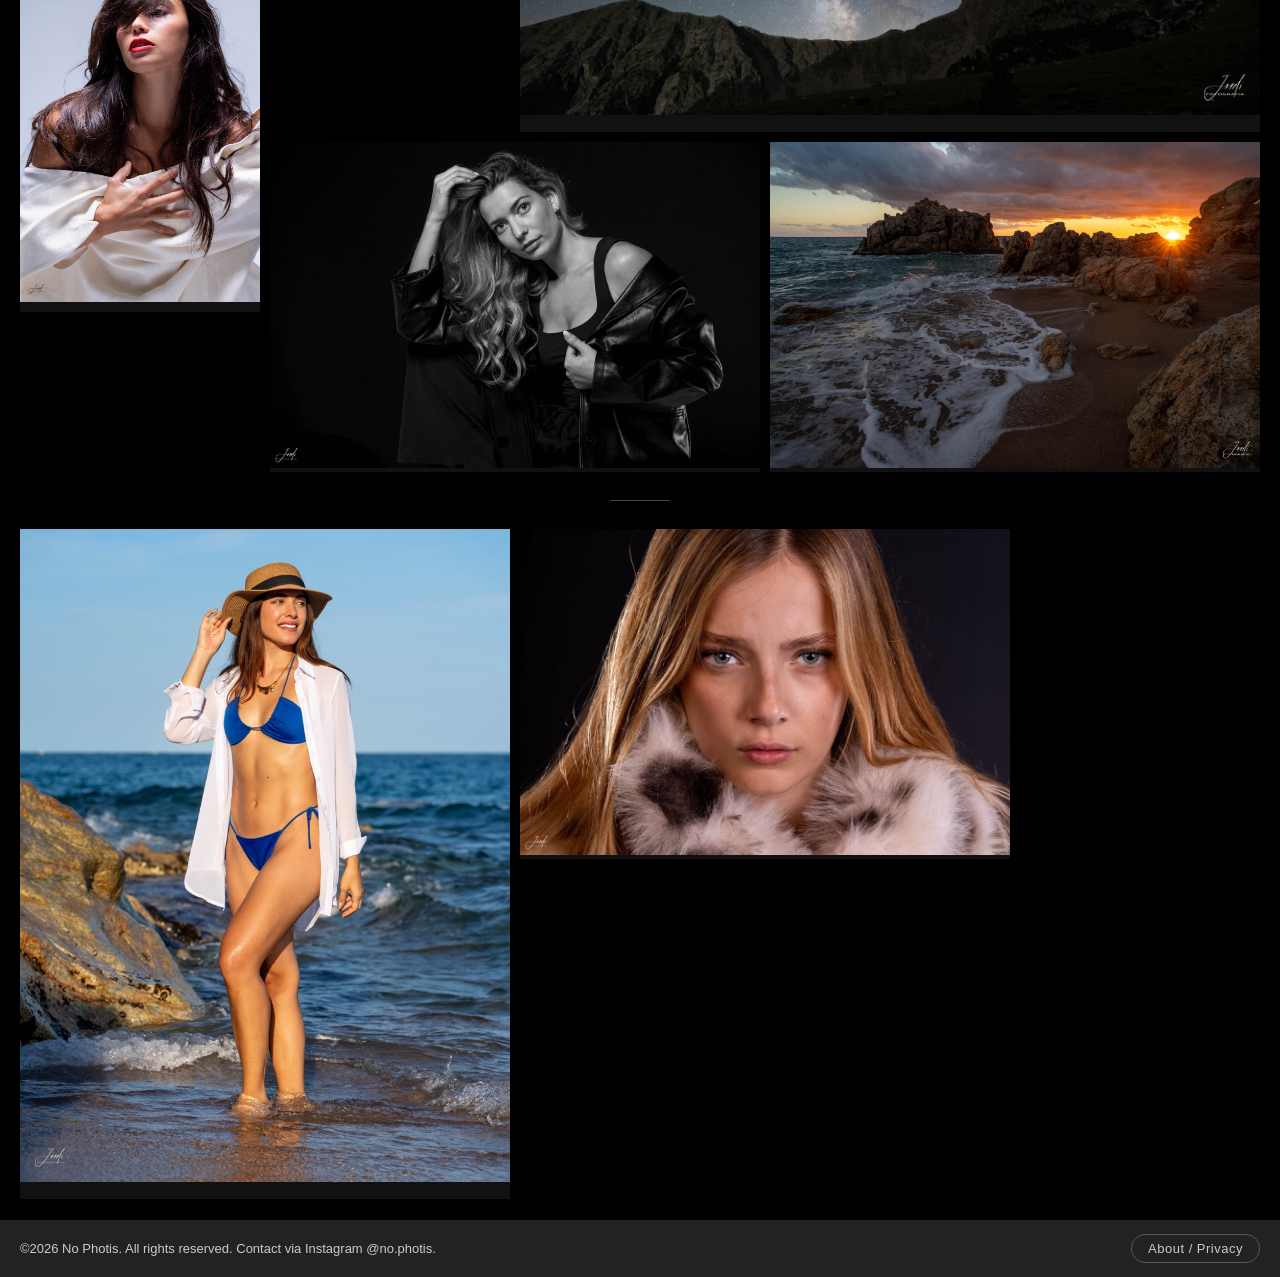
==== commit f9837d93: "debug" ====
--- a/index.html
+++ b/index.html
@@ -106,6 +106,6 @@
     <script>
         window.MOSAIC_TYPE = 'modular';
     </script>
-    <script src="script.js?v=20261121b"></script>
+    <script src="script.js?v=20261121c"></script>
 </body>
 </html>
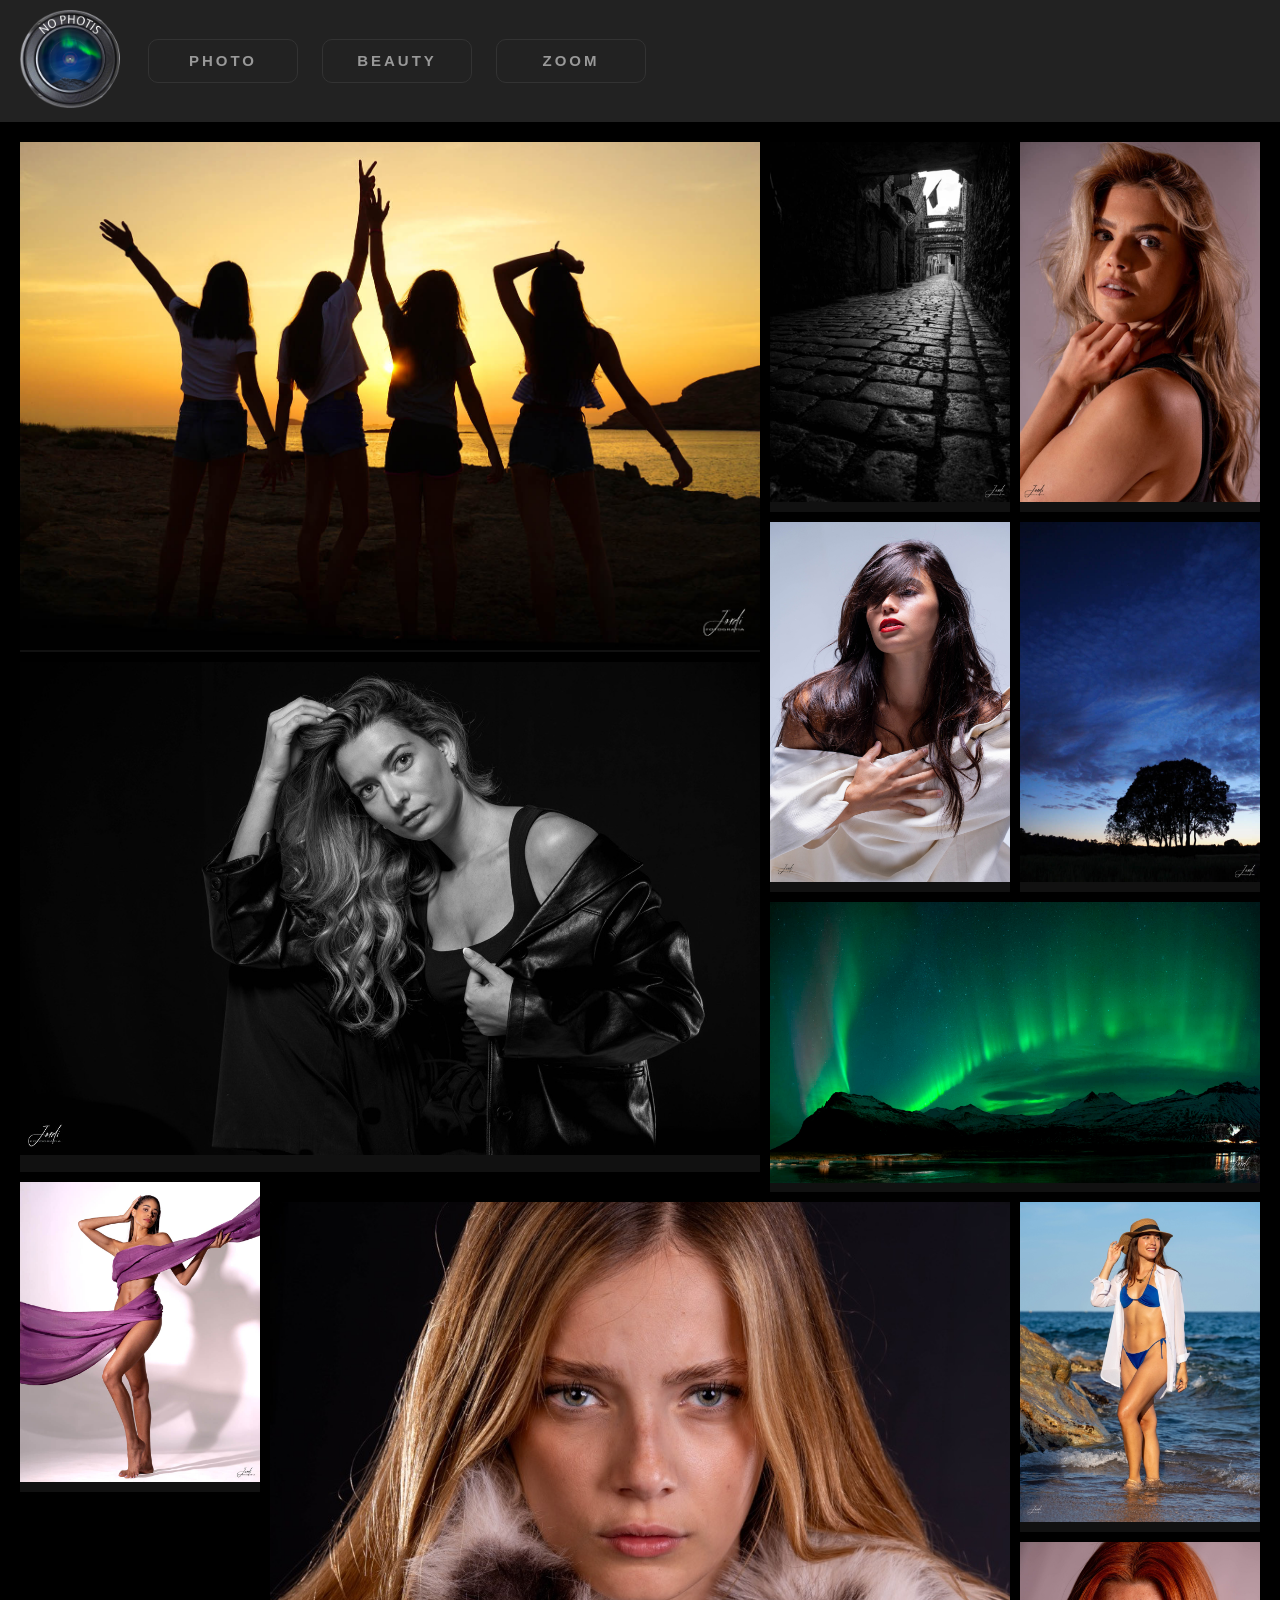
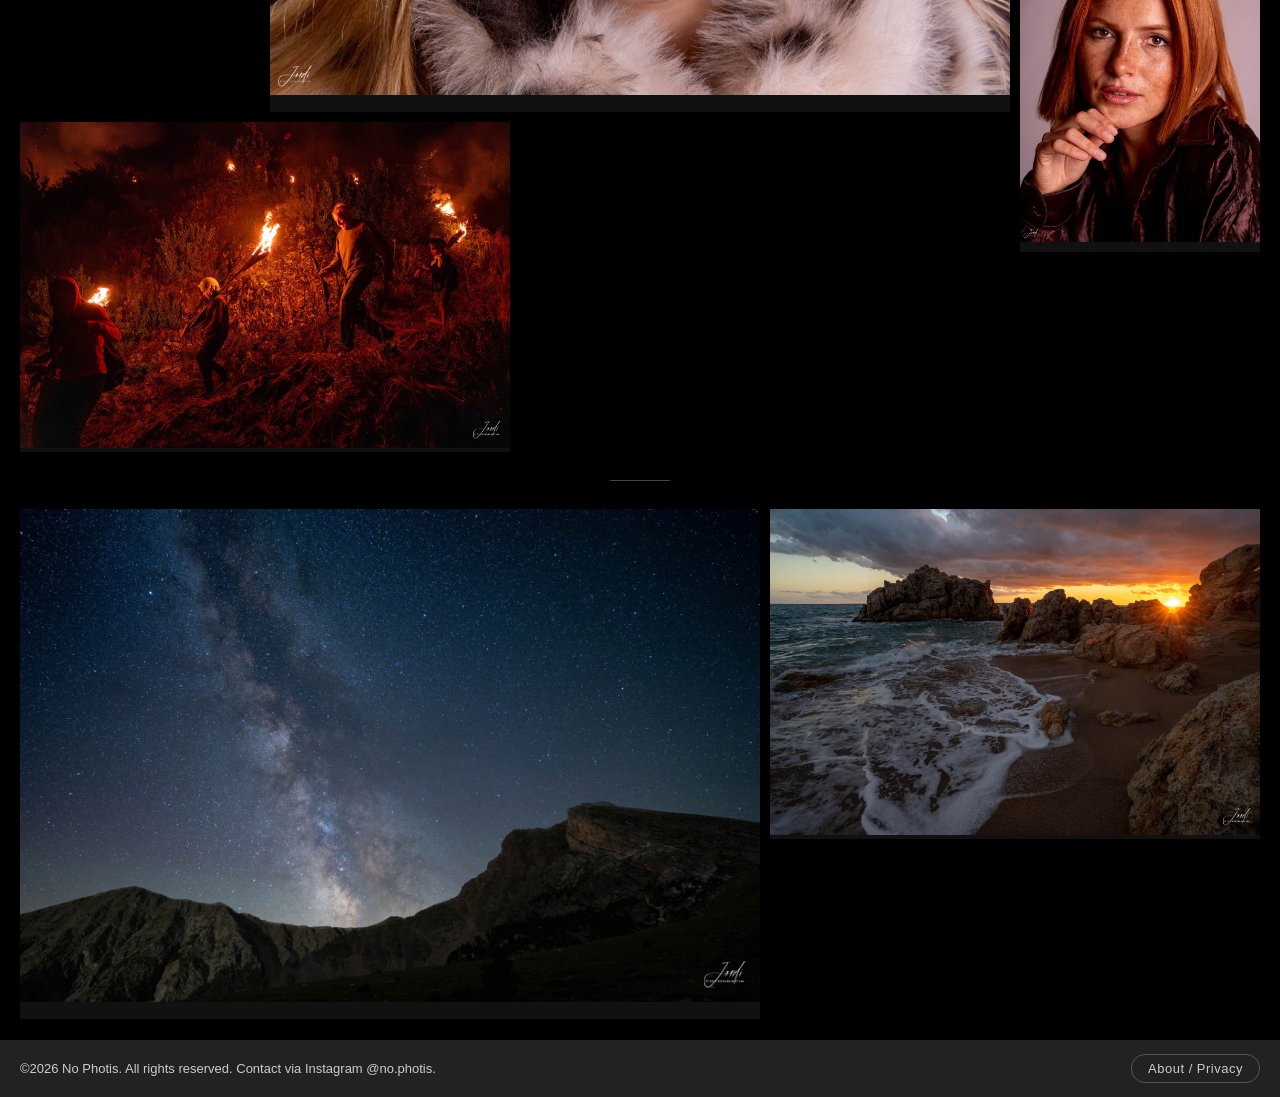
==== commit 5b5e799f: "d" ====
--- a/index.html
+++ b/index.html
@@ -106,6 +106,6 @@
     <script>
         window.MOSAIC_TYPE = 'modular';
     </script>
-    <script src="script.js?v=20261121c"></script>
+    <script src="script.js?v=20261121d"></script>
 </body>
 </html>
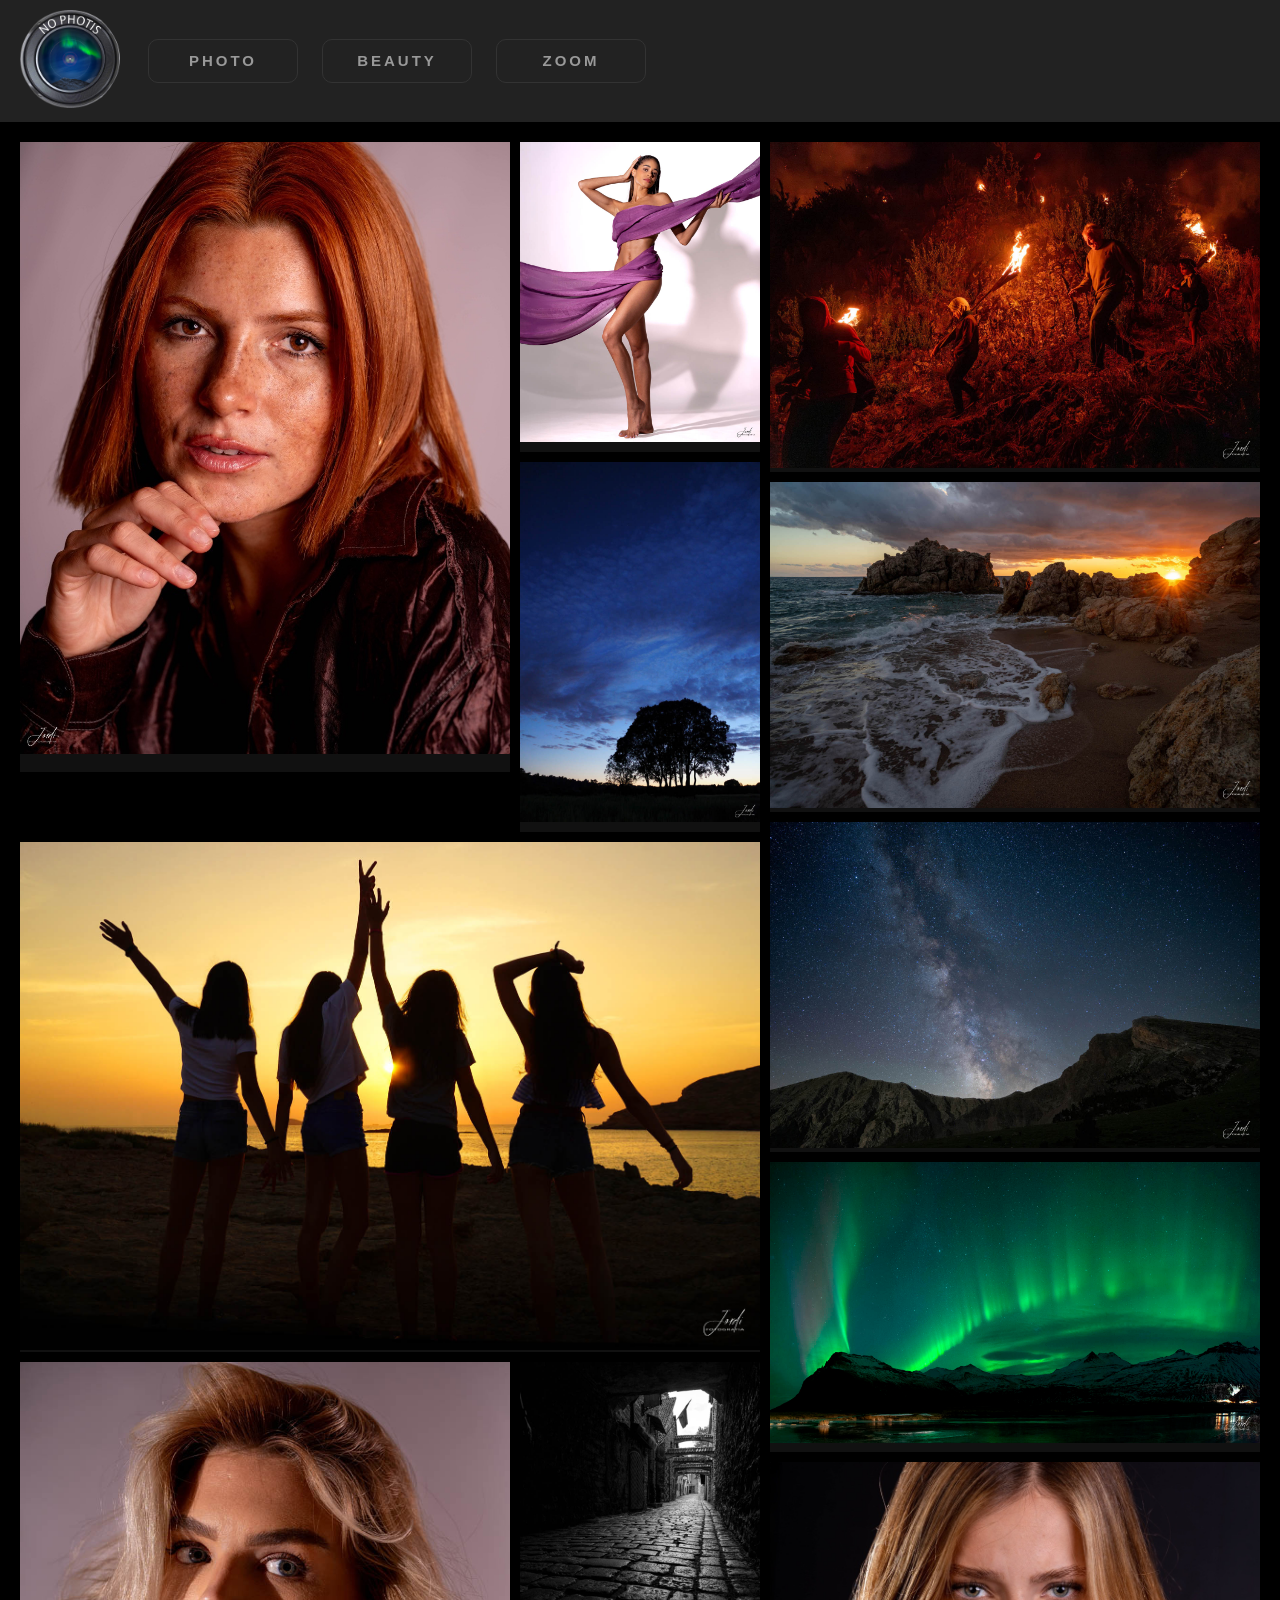
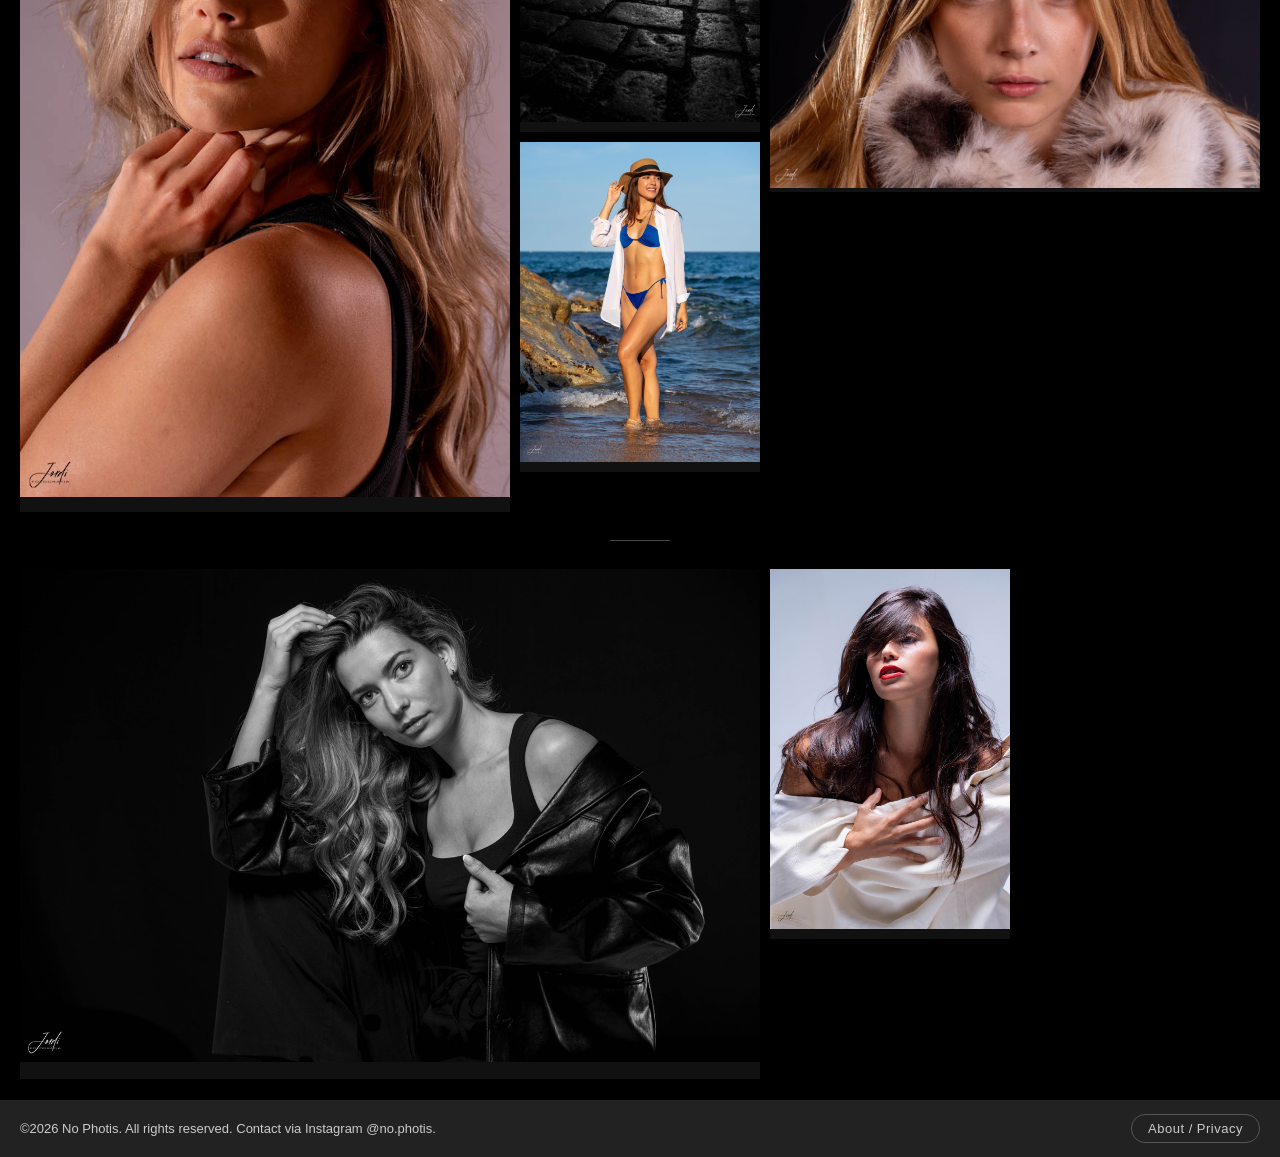
==== commit b0c0f214: "net" ====
--- a/index.html
+++ b/index.html
@@ -106,6 +106,6 @@
     <script>
         window.MOSAIC_TYPE = 'modular';
     </script>
-    <script src="script.js?v=20261121d"></script>
+    <script src="script.js?v=20261121f"></script>
 </body>
 </html>
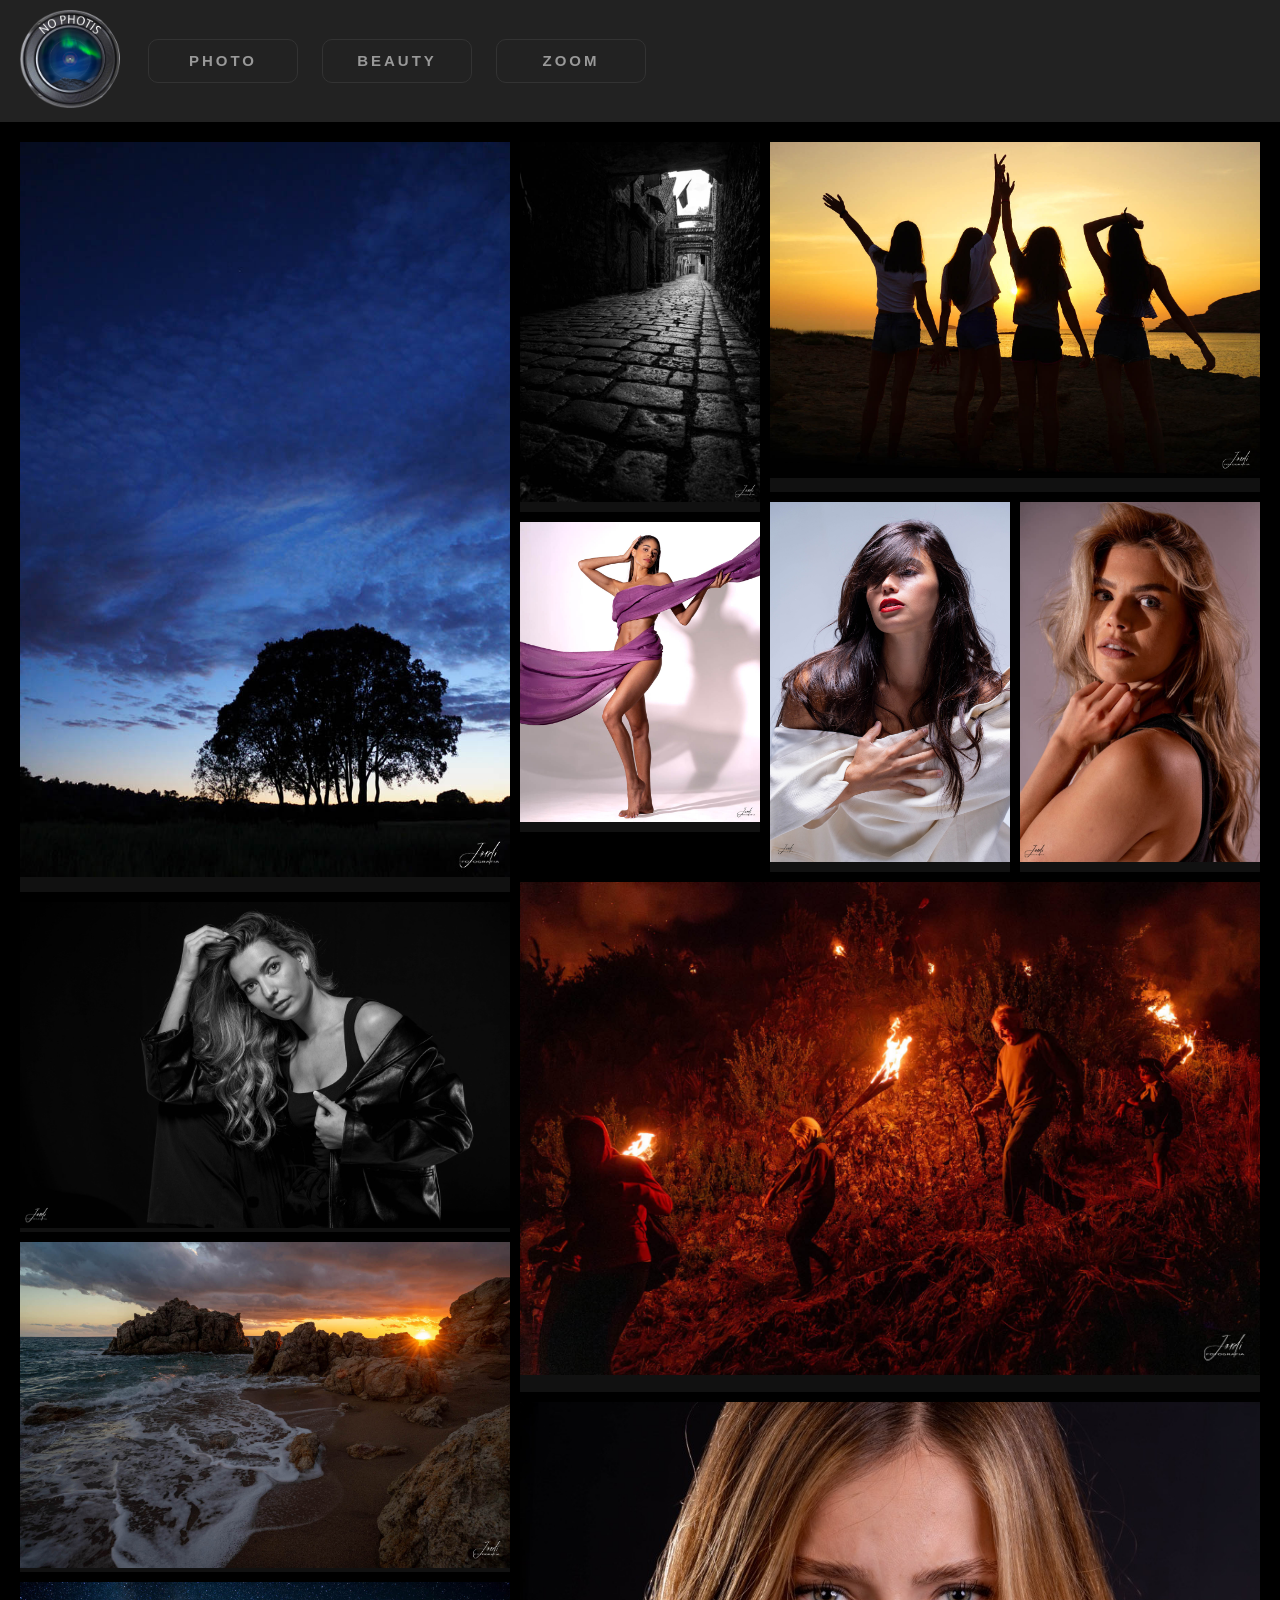
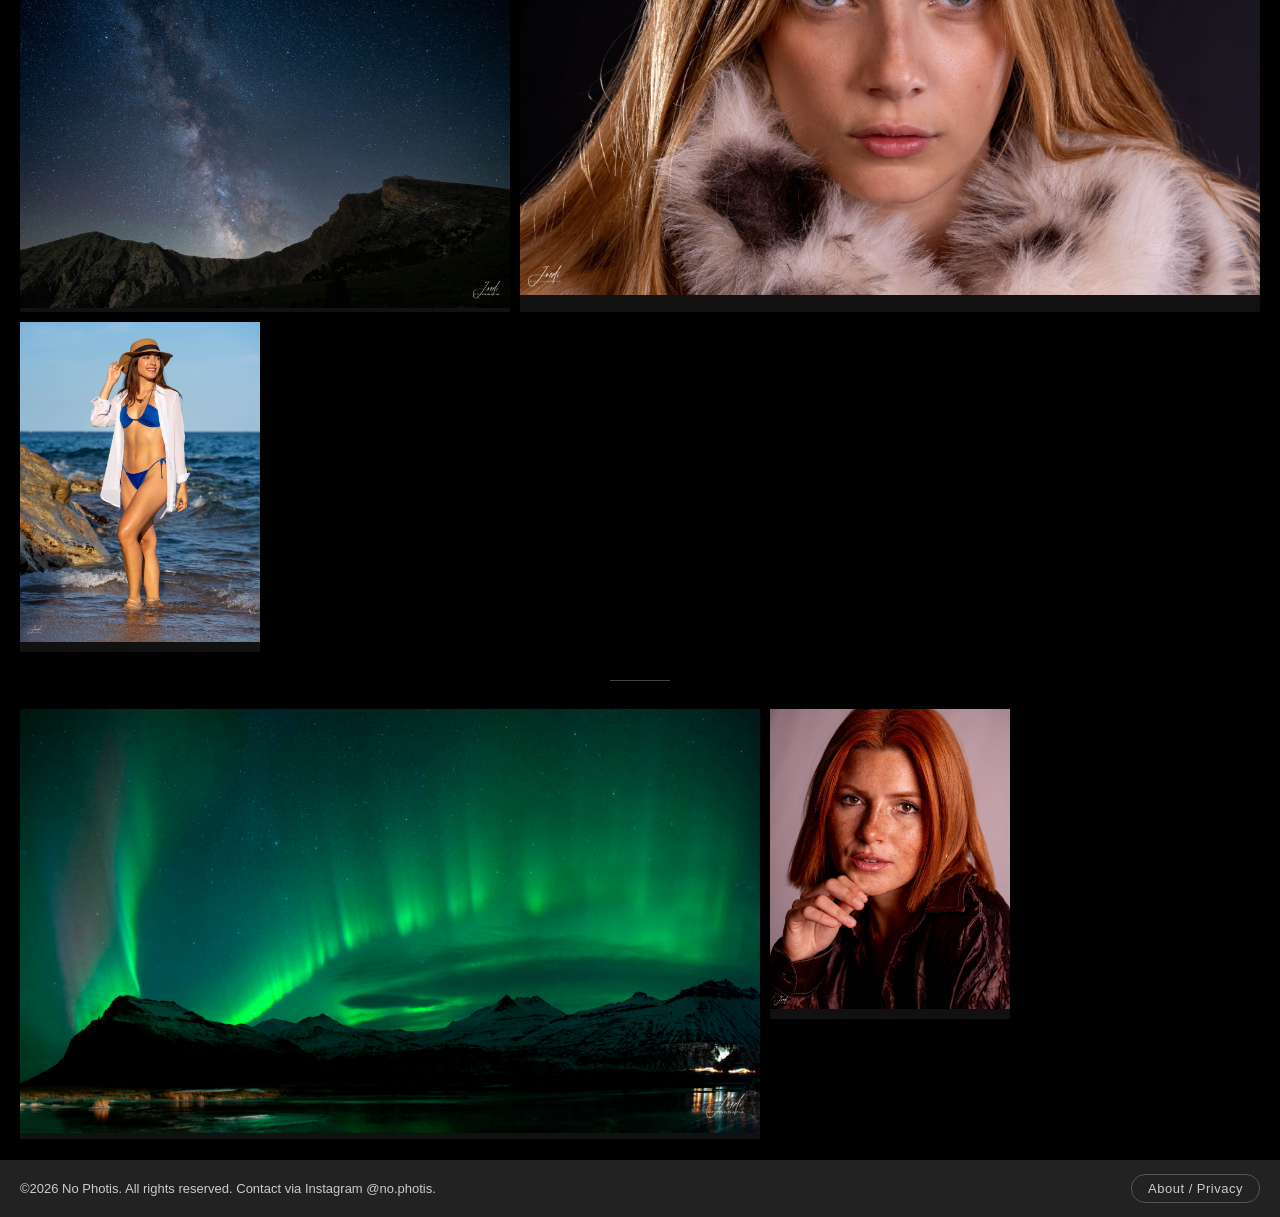
==== commit 0d836285: "fix" ====
--- a/index.html
+++ b/index.html
@@ -54,7 +54,7 @@
             location.replace('/beauty/index.html');
         }
     </script>
-    <link rel="stylesheet" href="style.css">
+    <link rel="stylesheet" href="style.css?v=20261125c">
 </head>
 <body>
 
@@ -106,6 +106,6 @@
     <script>
         window.MOSAIC_TYPE = 'modular';
     </script>
-    <script src="script.js?v=20261121f"></script>
+    <script src="script.js?v=20261125c"></script>
 </body>
 </html>
--- a/style.css
+++ b/style.css
@@ -342,9 +342,19 @@
 
 
 #full-image {
+    /* La mida la decideix només el CSS (no JS ni naturalWidth, que al Safari
+       donava mides errònies). Amb posició absoluta, inset 0 i margin auto, i
+       amplada/alçada auto, la foto es mostra a la seva mida original (100%)
+       i només es redueix, mantenint la proporció, si no cap al contenidor.
+       Mai s'amplia per sobre del 100%. */
+    position: absolute;
+    inset: 0;
+    margin: auto;
+    display: block;
+    width: auto;
+    height: auto;
     max-width: 100%;
     max-height: 100%;
-    object-fit: contain;
 }
 
 #image-name {
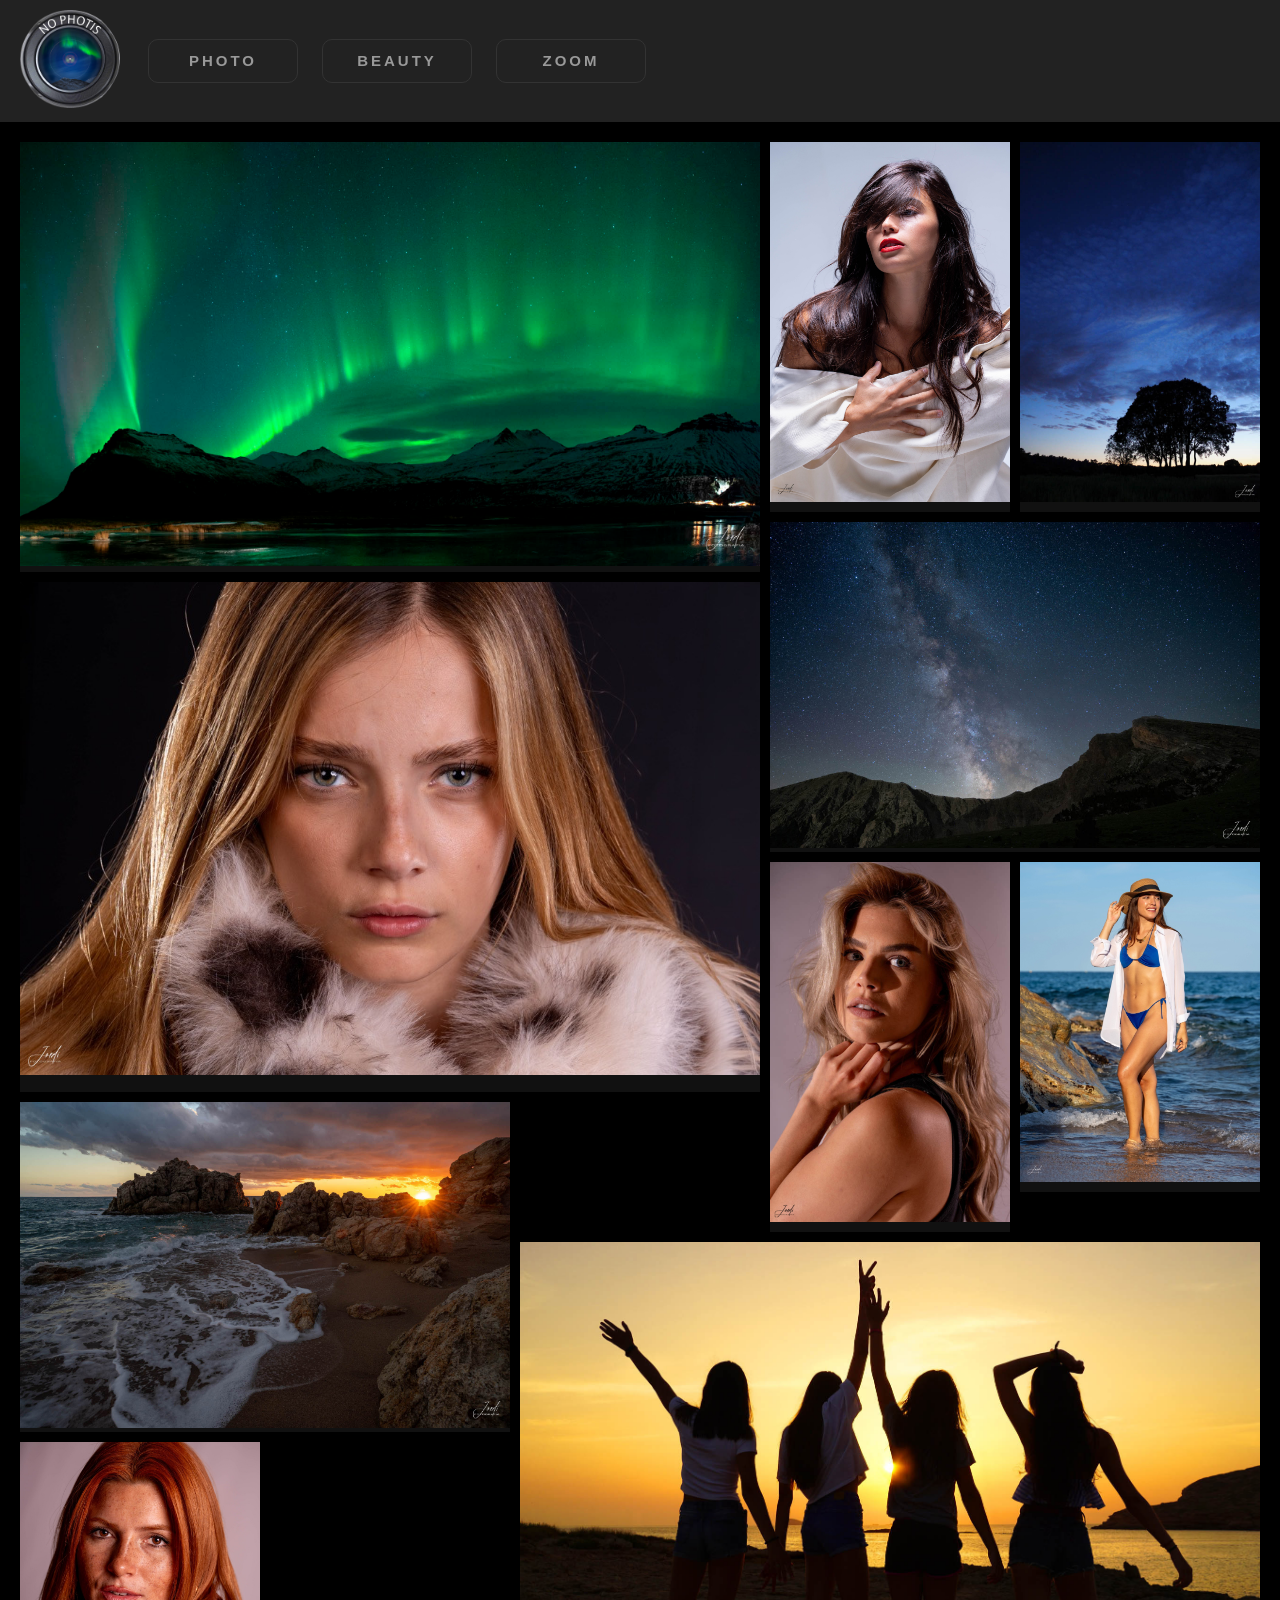
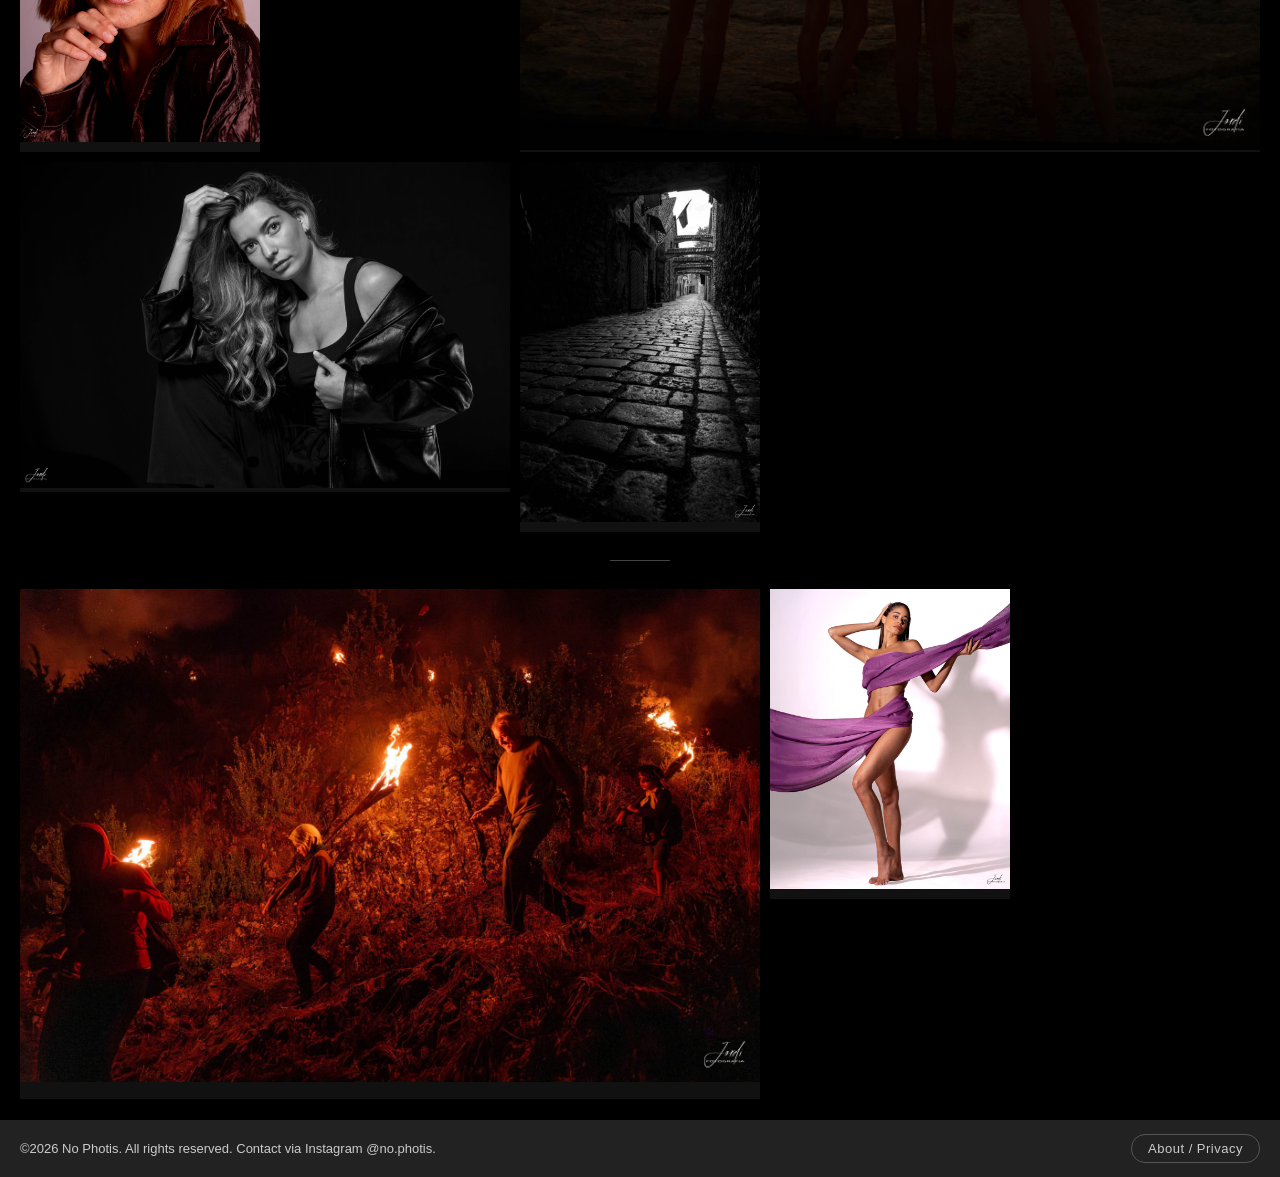
==== commit 8a5c0849: "fix3" ====
--- a/index.html
+++ b/index.html
@@ -54,7 +54,7 @@
             location.replace('/beauty/index.html');
         }
     </script>
-    <link rel="stylesheet" href="style.css?v=20261125c">
+    <link rel="stylesheet" href="style.css?v=20261125d">
 </head>
 <body>
 
@@ -106,6 +106,6 @@
     <script>
         window.MOSAIC_TYPE = 'modular';
     </script>
-    <script src="script.js?v=20261125c"></script>
+    <script src="script.js?v=20261125d"></script>
 </body>
 </html>
